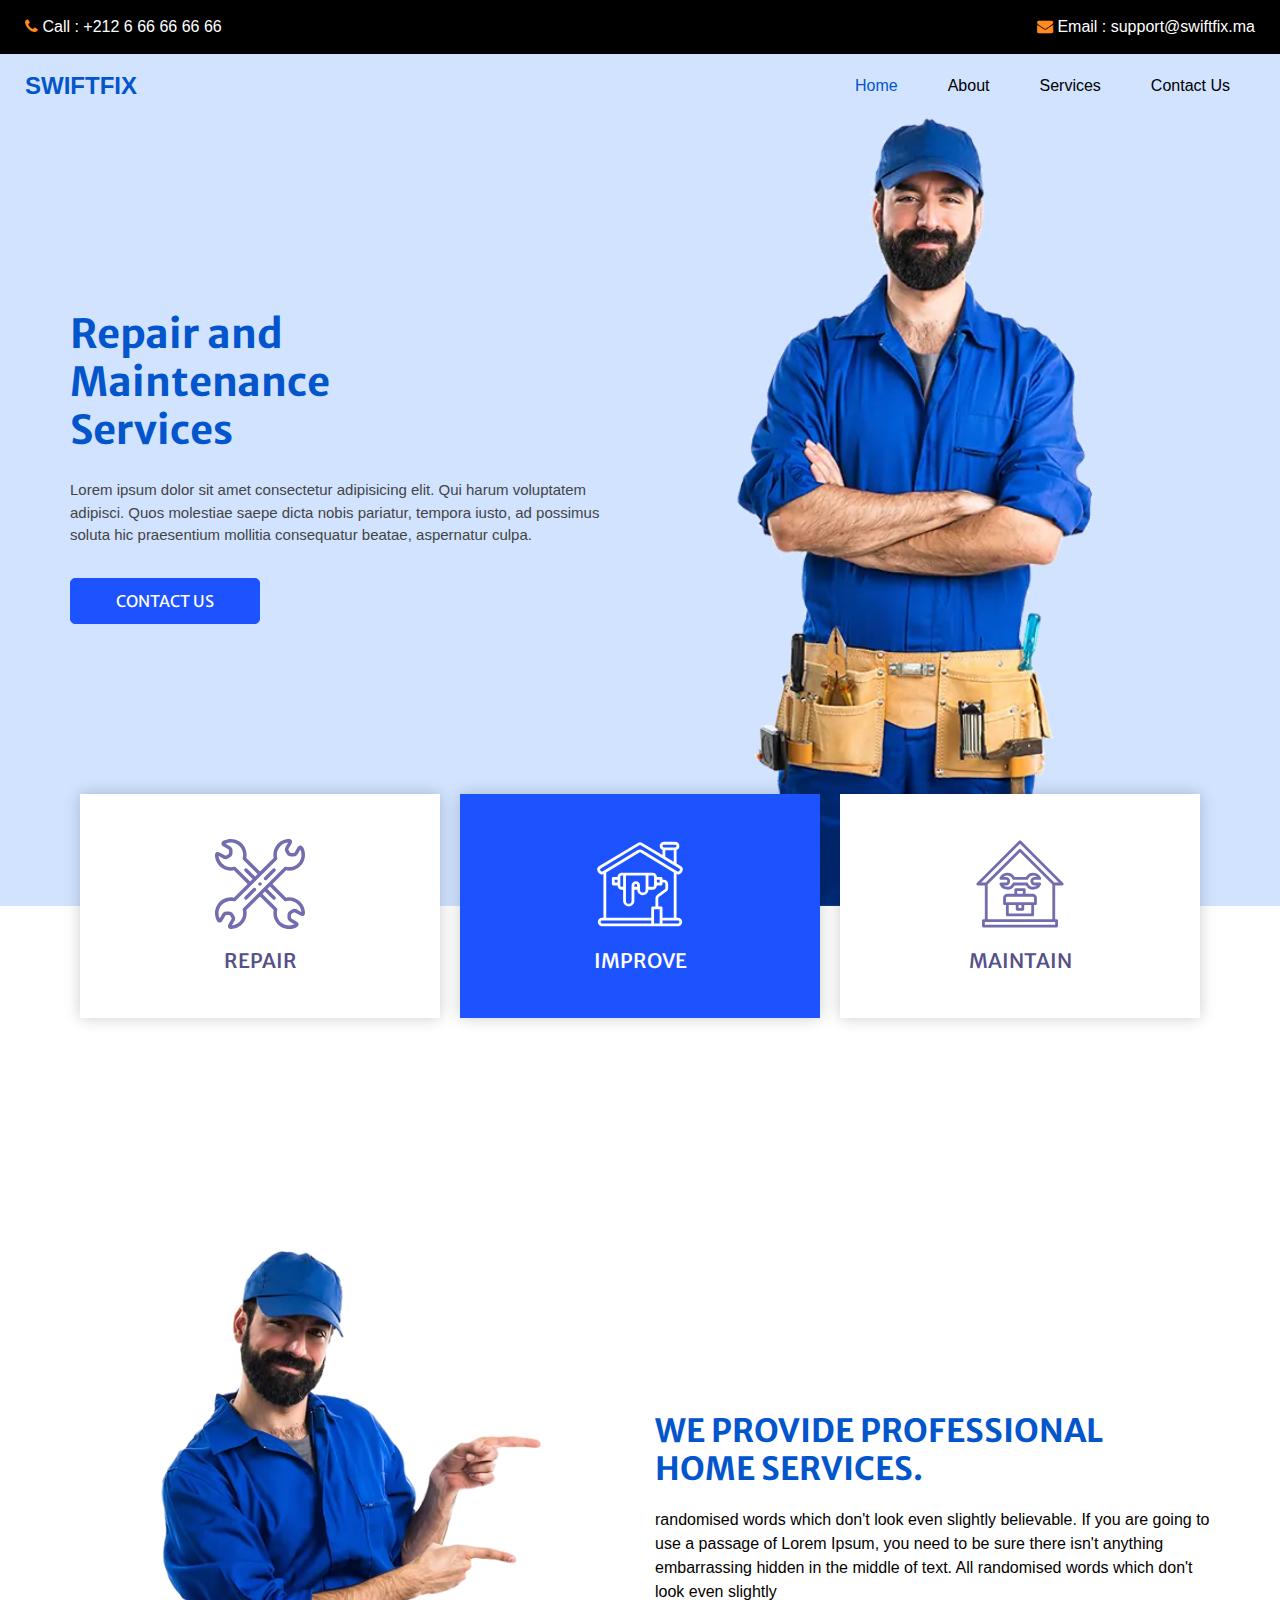
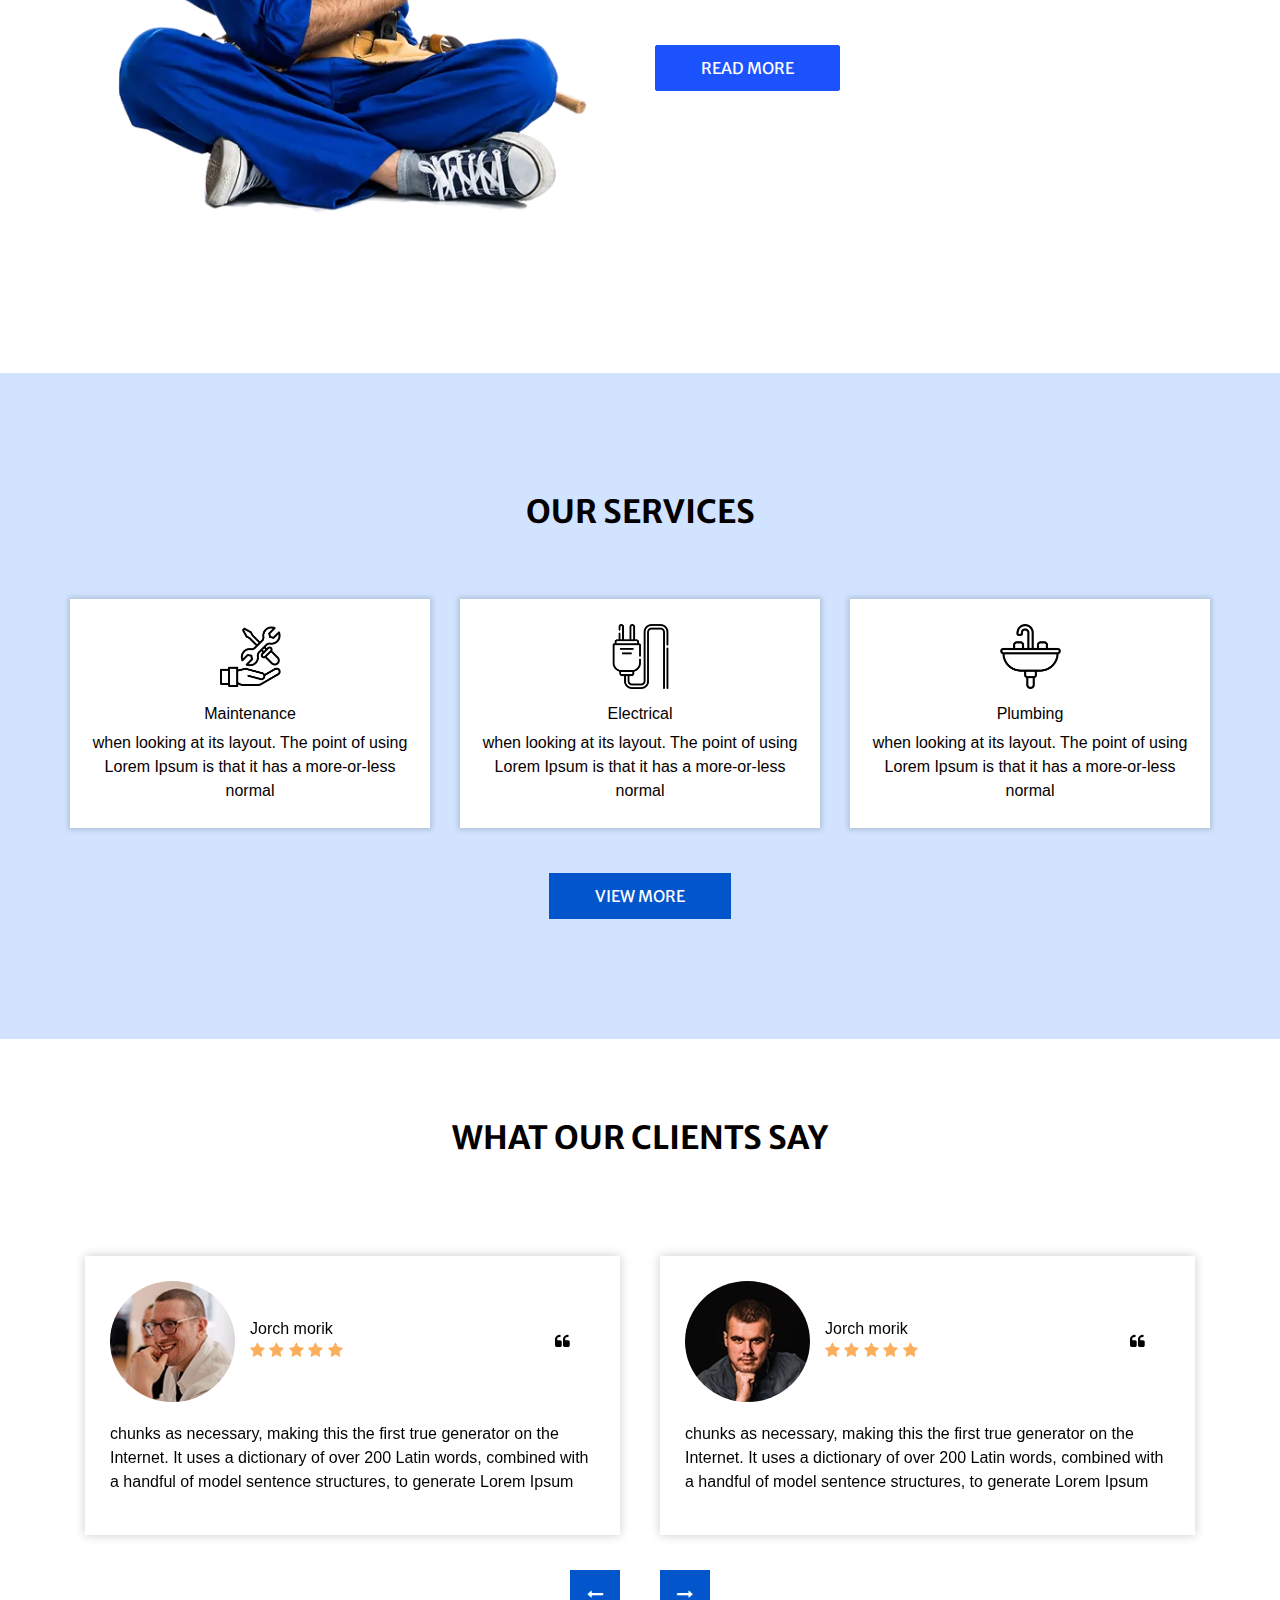
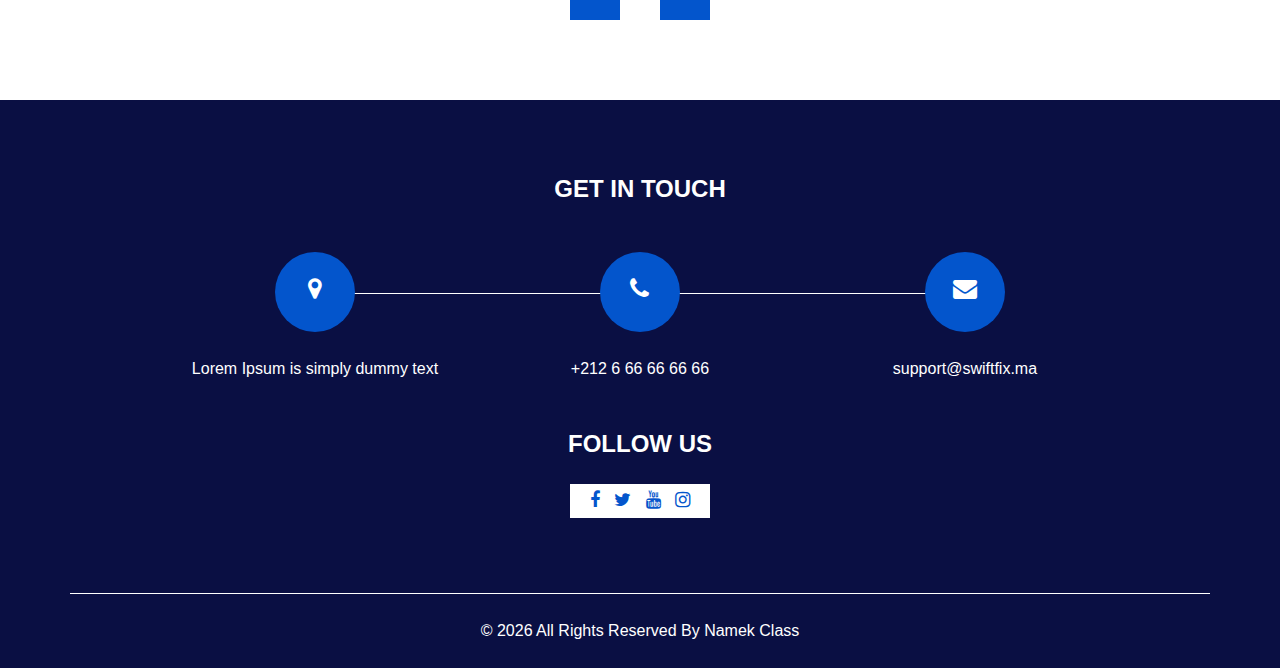
==== index.html @ fa50c50a "improve seo" ====
<!DOCTYPE html>
<html lang = "en">

<head>
  <!-- Basic -->
  <meta charset="utf-8" >
  <meta http-equiv="X-UA-Compatible" content="IE=edge" >
  <!-- Mobile Metas -->
  <meta name="viewport" content="width=device-width, initial-scale=1, shrink-to-fit=no" >
  <!-- Site Metas -->
  <meta name="keywords" content="" >
  <meta name="description" content="this is home page" >
  <meta name="author" content="" >

  <title>SwiftFix</title>

  <!-- slider stylesheet -->
  <link rel="stylesheet" type="text/css"
    href="./css/owl.carousel.min.css" >
  <!-- bootstrap core css -->
  <link rel="stylesheet" type="text/css" href="css/bootstrap.css" >
  <!-- font awesome style -->
  <link rel="stylesheet" type="text/css" href="css/font-awesome.min.css" >

  <!-- Custom styles for this template -->
  <link href="css/style.css" rel="stylesheet" >
  <!-- responsive style -->
  <link href="css/responsive.css" rel="stylesheet" >

</head>

<body>
  <div class="hero_area">
    <!-- header section strats -->
    <header class="header_section">
      <div class="header_top">
        <div class="container-fluid">
          <div class="contact_nav">
            <a href="tel:+212666666666">
              <i class="fa fa-phone" aria-hidden="true"></i>
              <span>
                Call : +212 6 66 66 66 66
              </span>
            </a>
            <a href="email:support@swiftfix.ma">
              <i class="fa fa-envelope" aria-hidden="true"></i>
              <span>
                Email : support@swiftfix.ma
              </span>
            </a>
          </div>
        </div>
      </div>
      <div class="header_bottom">
        <div class="container-fluid">
          <nav class="navbar navbar-expand-lg custom_nav-container ">
            <a class="navbar-brand" href="index.html">
              <span>
                SwiftFix
              </span>
            </a>

            <button class="navbar-toggler" type="button" data-toggle="collapse" data-target="#navbarSupportedContent"
              aria-controls="navbarSupportedContent" aria-expanded="false" aria-label="Toggle navigation">
              <span class=""> </span>
            </button>

            <div class="collapse navbar-collapse" id="navbarSupportedContent">
              <ul class="navbar-nav ">
                <li class="nav-item active">
                  <a class="nav-link" href="index.html">Home <span class="sr-only">(current)</span></a>
                </li>
                <li class="nav-item">
                  <a class="nav-link" href="about.html"> About</a>
                </li>
                <li class="nav-item">
                  <a class="nav-link" href="service.html">Services</a>
                </li>
                <li class="nav-item">
                  <a class="nav-link" href="contact.html">Contact Us</a>
                </li>
              </ul>
            </div>
          </nav>
        </div>
      </div>
    </header>
    <!-- end header section -->
    <!-- slider section -->
    <section class="slider_section ">
      <div class="container ">
        <div class="row">
          <div class="col-md-6 ">
            <div class="detail-box">
              <h1>
                Repair and <br>
                Maintenance <br>
                Services
              </h1>
              <p>
                Lorem ipsum dolor sit amet consectetur adipisicing elit. Qui harum voluptatem adipisci. Quos molestiae
                saepe dicta nobis pariatur, tempora iusto, ad possimus soluta hic praesentium mollitia consequatur
                beatae, aspernatur culpa.
              </p>
              <a href="/contact.html">
                Contact Us
              </a>
            </div>
          </div>
          <div class="col-md-6">
            <div class="img-box">
              <img src="images/slider-img.webp" alt="">
            </div>
          </div>
        </div>
      </div>
    </section>
    <!-- end slider section -->
  </div>

  <!-- feature section -->
  <section class="feature_section">
    <div class="container">
      <div class="feature_container">
        <div class="box">
          <div class="img-box">
            <svg enable-background="new 0 0 511.995 511.995" height="512" viewBox="0 0 511.995 511.995" width="512"
              xmlns="http://www.w3.org/2000/svg">
              <g>
                <g>
                  <path
                    d="m217.106 280.749-48.214 48.214c-3.905 3.905-3.905 10.237 0 14.143 1.953 1.953 4.512 2.929 7.071 2.929s5.119-.976 7.071-2.929l48.214-48.214c3.905-3.905 3.905-10.237 0-14.143s-10.237-3.905-14.142 0z" />
                  <path
                    d="m328.915 168.939-48.17 48.17c-3.905 3.905-3.905 10.237 0 14.143 1.953 1.953 4.512 2.929 7.071 2.929s5.118-.976 7.071-2.929l48.17-48.17c3.905-3.905 3.905-10.237 0-14.143-3.905-3.905-10.235-3.905-14.142 0z" />
                  <path
                    d="m467.092 344.045c-19.14-11.051-41.175-14.64-62.649-10.314l-77.734-77.734 77.792-77.792c5.807 1.153 11.636 1.714 17.42 1.713 31.563-.001 61.664-16.706 78.009-45.016 14.983-25.951 16.076-57.546 2.923-84.516-4.363-8.946-10.004-13.602-16.765-13.838-6.652-.225-12.388 3.784-17.092 11.933l-15.5 26.847c-2.641 4.573-3.996 4.574-6.241 4.574h-11.499c-7.173 0-8.405-.712-11.992-6.924l-5.749-9.957c-1.161-2.011-1.801-3.12.84-7.692l15.5-26.847c4.705-8.15 5.307-15.138 1.788-20.769-3.585-5.737-10.432-8.295-20.366-7.6-29.932 2.094-56.747 18.837-71.73 44.789-11.052 19.141-14.641 41.178-10.313 62.65l-77.734 77.734-77.792-77.792c7.444-37.494-9.805-76.089-43.302-95.429-25.954-14.982-57.549-16.075-84.519-2.921-8.945 4.363-13.601 10.003-13.837 16.764-.232 6.636 3.783 12.387 11.933 17.092l26.846 15.5c4.574 2.641 4.574 3.92 4.574 6.241v11.499c0 7.173-.712 8.406-6.924 11.992l-9.958 5.749c-2.011 1.161-3.119 1.801-7.692-.839l-26.847-15.5c-8.15-4.706-15.138-5.307-20.769-1.789-5.737 3.585-8.294 10.437-7.6 20.366 2.094 29.933 18.837 56.749 44.789 71.732 19.141 11.051 41.176 14.64 62.65 10.313l77.734 77.734-77.792 77.791c-37.491-7.443-76.088 9.805-95.429 43.303-14.983 25.951-16.076 57.545-2.922 84.515 4.363 8.946 10.003 13.602 16.764 13.838 6.644.24 12.387-3.783 17.093-11.933l15.5-26.846c2.641-4.574 3.92-4.574 6.242-4.574h11.498c7.172 0 8.405.712 11.992 6.924l5.748 9.957c1.161 2.012 1.801 3.12-.839 7.692l-15.5 26.847c-4.706 8.15-5.307 15.138-1.788 20.769 3.202 5.124 9.008 7.711 17.285 7.711.991 0 2.019-.037 3.08-.111 29.933-2.094 56.749-18.837 71.731-44.788 11.051-19.141 14.641-41.178 10.314-62.65l77.733-77.733 77.792 77.792c-7.443 37.494 9.806 76.089 43.303 95.429 13.902 8.026 29.419 12.066 44.981 12.066 13.488-.001 27.012-3.037 39.534-9.144 8.945-4.363 13.601-10.003 13.837-16.764.232-6.636-3.782-12.387-11.933-17.093l-26.847-15.499c-4.573-2.641-4.573-3.92-4.573-6.242v-11.498c0-7.173.712-8.406 6.924-11.992l9.957-5.749c2.011-1.162 3.118-1.801 7.692.839l26.847 15.5c8.149 4.706 15.137 5.307 20.77 1.788 5.736-3.585 8.294-10.437 7.599-20.365-2.092-29.935-18.836-56.75-44.787-71.733zm-349.33-183.857c-2.529-2.528-6.217-3.514-9.67-2.585-18.082 4.867-36.972 2.39-53.188-6.972-19.866-11.47-32.794-31.86-34.751-54.705l25.178 14.537c6.256 3.612 15.932 7.629 27.692.839l9.958-5.749c12.336-7.123 16.923-15.067 16.923-29.312v-11.5c-.001-13.578-8.318-19.95-14.574-23.562l-25.178-14.535c20.763-9.729 44.887-8.727 64.752 2.743 27.385 15.812 40.811 48.162 32.647 78.671-.923 3.45.063 7.131 2.589 9.656l81.715 81.715-14.141 14.141-44.633-44.633c-3.905-3.905-10.237-3.905-14.143 0s-3.905 10.237 0 14.143l44.633 44.633-14.143 14.143zm42.426 234.045c-2.529 2.529-3.515 6.216-2.585 9.67 4.866 18.083 2.39 36.972-6.973 53.189-11.469 19.865-31.858 32.794-54.704 34.751l14.537-25.178c3.611-6.256 7.627-15.933.839-27.692l-5.749-9.958c-7.123-12.336-15.066-16.923-29.311-16.923h-11.5c-13.577 0-19.95 8.317-23.563 14.573l-14.536 25.178c-9.728-20.763-8.726-44.886 2.743-64.751 15.812-27.386 48.161-40.813 78.671-32.647 3.45.921 7.131-.063 9.656-2.589l234.094-234.094c2.529-2.529 3.515-6.216 2.585-9.67-4.866-18.083-2.391-36.972 6.973-53.188 11.47-19.866 31.86-32.794 54.705-34.751l-14.537 25.177c-3.612 6.256-7.629 15.932-.84 27.692l5.749 9.958c7.123 12.337 15.067 16.923 29.312 16.923h11.5c13.578-.001 19.95-8.318 23.562-14.573l14.537-25.178c9.728 20.763 8.726 44.885-2.744 64.751-15.811 27.386-48.164 40.809-78.671 32.647-3.451-.923-7.131.064-9.656 2.589zm306.476 7.3c-6.257-3.612-15.936-7.626-27.691-.839l-9.958 5.749c-12.336 7.122-16.923 15.066-16.923 29.31v11.5c0 13.578 8.317 19.95 14.573 23.563l25.178 14.536c-20.762 9.729-44.885 8.727-64.751-2.743-27.386-15.812-40.811-48.163-32.647-78.671.923-3.45-.063-7.131-2.589-9.656l-81.716-81.716 14.143-14.143 44.68 44.681c1.953 1.953 4.512 2.929 7.071 2.929s5.118-.977 7.071-2.929c3.905-3.905 3.905-10.237 0-14.142l-44.68-44.681 14.141-14.141 81.667 81.667c2.528 2.528 6.215 3.514 9.67 2.585 18.079-4.867 36.972-2.39 53.188 6.973 19.866 11.47 32.795 31.859 34.751 54.704z" />
                  <path
                    d="m255.998 245.998h-.007c-5.523 0-9.996 4.477-9.996 10s4.48 10 10.003 10 10-4.477 10-10-4.477-10-10-10z" />
                </g>
              </g>
            </svg>
          </div>
          <h5 class="name">
            Repair
          </h5>
        </div>
        <div class="box active">
          <div class="img-box">
            <svg xmlns="http://www.w3.org/2000/svg" viewBox="0 0 64 64" width="512" height="512">
              <g id="paint-painted-paint_roller-home-house" data-name="paint-painted-paint roller-home-house">
                <path
                  d="M60.01,25.05a2.963,2.963,0,0,0,1.85-1.54l.21-.41a3.022,3.022,0,0,0-1.14-3.91L58,17.43V7.82A3,3,0,0,0,57,2H49a3.009,3.009,0,0,0-3,3,2.979,2.979,0,0,0,1.99,2.81v3.62L33.54,2.76a2.988,2.988,0,0,0-3.08,0L3.07,19.19A3.022,3.022,0,0,0,1.93,23.1l.21.41a2.963,2.963,0,0,0,1.85,1.54,2.923,2.923,0,0,0,.83.12A3.033,3.033,0,0,0,6,24.9V56H5a3,3,0,0,0,0,6H59a3,3,0,0,0,0-6H58V24.91A2.9,2.9,0,0,0,60.01,25.05ZM49,4h8a1,1,0,0,1,0,2H49a1,1,0,0,1,0-2Zm7,4v8.23l-6.01-3.6V8ZM40,60H5a1,1,0,0,1,0-2H40Zm6,0H42V50h4Zm1-12H45V42.03a1.028,1.028,0,0,1,.42-.82l5.32-3.8A2.991,2.991,0,0,0,52,34.97V32a3.009,3.009,0,0,0-3-3H48V28a1,1,0,0,0-1-1H44a3.009,3.009,0,0,0-3-3H19a3.009,3.009,0,0,0-3,3H13a1,1,0,0,0-1,1v4a1,1,0,0,0,1,1h3a3.009,3.009,0,0,0,3,3h1v8a4,4,0,0,0,8,0V36h2a4,4,0,0,0,8,0h3a3.009,3.009,0,0,0,3-3h3a1,1,0,0,0,1-1V31h1a1,1,0,0,1,1,1v2.97a1.028,1.028,0,0,1-.42.82l-5.32,3.8A2.991,2.991,0,0,0,43,42.03V48H41a1,1,0,0,0-1,1v7H8V23.76L31.48,9.62a1.02,1.02,0,0,1,1.04,0L56,23.76V56H48V49A1,1,0,0,0,47,48ZM46,29v2H44V29Zm-4-2v6a1,1,0,0,1-1,1H38V26h3A1,1,0,0,1,42,27ZM29,30a3.009,3.009,0,0,0-3,3V44a2,2,0,0,1-4,0V26H36V36a2,2,0,0,1-4,0V33A3.009,3.009,0,0,0,29,30Zm1,3v1H28V33a1,1,0,0,1,2,0ZM20,26v8H19a1,1,0,0,1-1-1V27a1,1,0,0,1,1-1Zm-4,3v2H14V29ZM59,58a1,1,0,0,1,0,2H48V58ZM33.55,7.91a2.979,2.979,0,0,0-3.1,0L5.34,23.03a1.018,1.018,0,0,1-.8.1.972.972,0,0,1-.61-.51l-.21-.41A1.021,1.021,0,0,1,4.1,20.9L31.49,4.47a1,1,0,0,1,1.02,0L59.9,20.9a1.021,1.021,0,0,1,.38,1.31l-.21.41a.972.972,0,0,1-.61.51,1.018,1.018,0,0,1-.8-.1Z" />
              </g>
            </svg>
          </div>
          <h5 class="name">
            Improve
          </h5>
        </div>
        <div class="box">
          <div class="img-box">
            <svg xmlns="http://www.w3.org/2000/svg" viewBox="0 0 64 64" width="512" height="512">
              <path
                d="M62.707,31.293l-30-30a1,1,0,0,0-1.414,0l-30,30A1,1,0,0,0,2,33H7V57H6a1,1,0,0,0-1,1v4a1,1,0,0,0,1,1H58a1,1,0,0,0,1-1V58a1,1,0,0,0-1-1H57V33h5a1,1,0,0,0,.707-1.707ZM57,61H7V59H57ZM9,57V32.414l23-23,23,23V57ZM56.414,31,32.707,7.293a1,1,0,0,0-1.414,0L7.586,31H4.414L32,3.414,59.586,31Z" />
              <path
                d="M41,39H36V36a1,1,0,0,0-1-1H29a1,1,0,0,0-1,1v3H23a3,3,0,0,0-3,3v4a1,1,0,0,0,1,1h1v7a1,1,0,0,0,1,1H41a1,1,0,0,0,1-1V47h1a1,1,0,0,0,1-1V42A3,3,0,0,0,41,39ZM30,37h4v2H30ZM40,53H24V47h5v3a1,1,0,0,0,1,1h4a1,1,0,0,0,1-1V47h5Zm-9-6h2v2H31Zm11-2H22V42a1,1,0,0,1,1-1H41a1,1,0,0,1,1,1Z" />
              <path
                d="M46,31H42.422a1,1,0,0,1,0-2H46a1,1,0,0,0,.916-1.4A5.992,5.992,0,0,0,36.231,27h-8.04a5.992,5.992,0,0,0-10.685.6,1,1,0,0,0,.916,1.4H22a1,1,0,0,1,0,2H18.422a1,1,0,0,0-.916,1.4,5.992,5.992,0,0,0,10.685.6h8.04a5.992,5.992,0,0,0,10.685-.6A1,1,0,0,0,46,31Zm-4.578,3a4,4,0,0,1-3.662-2.4,1,1,0,0,0-.916-.6H27.578a1,1,0,0,0-.916.6,3.991,3.991,0,0,1-6.3,1.4H22a3,3,0,0,0,0-6H20.359a3.991,3.991,0,0,1,6.3,1.4,1,1,0,0,0,.916.6h9.266a1,1,0,0,0,.916-.6,3.991,3.991,0,0,1,6.3-1.4h-1.64a3,3,0,0,0,0,6h1.64A3.988,3.988,0,0,1,41.422,34Z" />
            </svg>
          </div>
          <h5 class="name">
            Maintain
          </h5>
        </div>
      </div>
    </div>
  </section>

  <!-- end feature section -->


  <!-- professional section -->

  <section class="professional_section layout_padding">
    <div class="container">
      <div class="row">
        <div class="col-md-6">
          <div class="img-box">
            <img src="images/professional-img.webp" alt="">
          </div>
        </div>
        <div class="col-md-6 ">
          <div class="detail-box">
            <h2>
              We Provide Professional <br>
              Home Services.
            </h2>
            <p>
              randomised words which don't look even slightly believable. If you are going to use a passage of Lorem
              Ipsum, you need to be sure there isn't anything embarrassing hidden in the middle of text. All randomised
              words which don't look even slightly
            </p>
            <a href="/about">
              Read More
            </a>
          </div>
        </div>
      </div>
    </div>
  </section>

  <!-- end professional section -->

  <!-- service section -->

  <section class="service_section layout_padding">
    <div class="container ">
      <div class="heading_container heading_center">
        <h2> Our Services </h2>
      </div>
      <div class="row">
        <div class="col-sm-6 col-md-4 mx-auto">
          <div class="box ">
            <div class="img-box">
              <img src="images/s1.webp" alt="" >
            </div>
            <div class="detail-box">
              <h6>
                Maintenance
              </h6>
              <p>
                when looking at its layout. The point of using Lorem Ipsum is
                that it has a more-or-less normal
              </p>
            </div>
          </div>
        </div>

        <div class="col-sm-6 col-md-4 mx-auto">
          <div class="box ">
            <div class="img-box">
              <img src="images/s2.webp" alt="" >
            </div>
            <div class="detail-box">
              <h6>
                Electrical
              </h6>
              <p>
                when looking at its layout. The point of using Lorem Ipsum is
                that it has a more-or-less normal
              </p>
            </div>
          </div>
        </div>
        
        <div class="col-sm-6 col-md-4 mx-auto">
          <div class="box ">
            <div class="img-box">
              <img src="images/s3.webp" alt="" >
            </div>
            <div class="detail-box">
              <h6>
                Plumbing
              </h6>
              <p>
                when looking at its layout. The point of using Lorem Ipsum is
                that it has a more-or-less normal
              </p>
            </div>
          </div>
        </div>
      </div>
      <div class="btn-box">
        <a href="/service.html">
          View More
        </a>
      </div>
    </div>
  </section>

  <!-- end service section -->

  <!-- client section -->

  <section class="client_section ">
    <div class="container">
      <div class="heading_container heading_center">
        <h2>
          What Our Clients Say
        </h2>
      </div>
      <div class="carousel-wrap layout_padding2-top ">
        
        
        <div class="owl-carousel">
          <div class="item">
            <div class="box">
              <div class="client_id">
                <div class="img-box">
                  <img src="images/client-1.webp" alt="">
                </div>
                <div class="client_detail">
                  <div class="client_info">
                    <h6>
                      Jorch morik
                    </h6>
                    <i class="fa fa-star" aria-hidden="true"></i>
                    <i class="fa fa-star" aria-hidden="true"></i>
                    <i class="fa fa-star" aria-hidden="true"></i>
                    <i class="fa fa-star" aria-hidden="true"></i>
                    <i class="fa fa-star" aria-hidden="true"></i>
                  </div>
                  <i class="fa fa-quote-left" aria-hidden="true"></i>
                </div>
              </div>
              <div class="client_text">
                <p>
                  chunks as necessary, making this the first true generator on the Internet. It uses a dictionary of
                  over 200 Latin words, combined with a handful of model sentence structures, to generate Lorem Ipsum
                </p>
              </div>
            </div>
          </div>

          <div class="item">
            <div class="box">
              <div class="client_id">
                <div class="img-box">
                  <img src="images/client-2.webp" alt="">
                </div>
                <div class="client_detail">
                  <div class="client_info">
                    <h6>
                      Jorch morik
                    </h6>
                    <i class="fa fa-star" aria-hidden="true"></i>
                    <i class="fa fa-star" aria-hidden="true"></i>
                    <i class="fa fa-star" aria-hidden="true"></i>
                    <i class="fa fa-star" aria-hidden="true"></i>
                    <i class="fa fa-star" aria-hidden="true"></i>
                  </div>
                  <i class="fa fa-quote-left" aria-hidden="true"></i>
                </div>
              </div>
              <div class="client_text">
                <p>
                  chunks as necessary, making this the first true generator on the Internet. It uses a dictionary of
                  over 200 Latin words, combined with a handful of model sentence structures, to generate Lorem Ipsum
                </p>
              </div>
            </div>
          </div>

          <div class="item">
            <div class="box">
              <div class="client_id">
                <div class="img-box">
                  <img src="images/client-1.webp" alt="">
                </div>
                <div class="client_detail">
                  <div class="client_info">
                    <h6>
                      Jorch morik
                    </h6>
                    <i class="fa fa-star" aria-hidden="true"></i>
                    <i class="fa fa-star" aria-hidden="true"></i>
                    <i class="fa fa-star" aria-hidden="true"></i>
                    <i class="fa fa-star" aria-hidden="true"></i>
                    <i class="fa fa-star" aria-hidden="true"></i>
                  </div>
                  <i class="fa fa-quote-left" aria-hidden="true"></i>
                </div>
              </div>
              <div class="client_text">
                <p>
                  chunks as necessary, making this the first true generator on the Internet. It uses a dictionary of
                  over 200 Latin words, combined with a handful of model sentence structures, to generate Lorem Ipsum
                </p>
              </div>
            </div>
          </div>

          <div class="item">
            <div class="box">
              <div class="client_id">
                <div class="img-box">
                  <img src="images/client-2.webp" alt="">
                </div>
                <div class="client_detail">
                  <div class="client_info">
                    <h6>
                      Jorch morik
                    </h6>
                    <i class="fa fa-star" aria-hidden="true"></i>
                    <i class="fa fa-star" aria-hidden="true"></i>
                    <i class="fa fa-star" aria-hidden="true"></i>
                    <i class="fa fa-star" aria-hidden="true"></i>
                    <i class="fa fa-star" aria-hidden="true"></i>
                  </div>
                  <i class="fa fa-quote-left" aria-hidden="true"></i>
                </div>
              </div>
              <div class="client_text">
                <p>
                  chunks as necessary, making this the first true generator on the Internet. It uses a dictionary of
                  over 200 Latin words, combined with a handful of model sentence structures, to generate Lorem Ipsum
                </p>
              </div>
            </div>
          </div>
        </div>


      </div>
    </div>
  </section>

  <!-- end client section -->

  <!-- contact section -->



  <!-- end contact section -->


  <!-- info section -->
  <section class="info_section ">
    <div class="container">
      <h4>
        Get In Touch
      </h4>
      <div class="row">
        <div class="col-lg-10 mx-auto">
          <div class="info_items">
            <div class="row">
              <div class="col-md-4">
                <a href="/contact.html">
                  <div class="item ">
                    <div class="img-box ">
                      <i class="fa fa-map-marker" aria-hidden="true"></i>
                    </div>
                    <p>
                      Lorem Ipsum is simply dummy text
                    </p>
                  </div>
                </a>
              </div>
              <div class="col-md-4">
                <a href="tel:+212666666666">
                  <div class="item ">
                    <div class="img-box ">
                      <i class="fa fa-phone" aria-hidden="true"></i>
                    </div>
                    <p>
                      +212 6 66 66 66 66
                    </p>
                  </div>
                </a>
              </div>
              <div class="col-md-4">
                <a href="email:support@swiftfix.ma">
                  <div class="item ">
                    <div class="img-box">
                      <i class="fa fa-envelope" aria-hidden="true"></i>
                    </div>
                    <p>
                      support@swiftfix.ma
                    </p>
                  </div>
                </a>
              </div>
            </div>
          </div>
        </div>
      </div>
    </div>
    <div class="social-box">
      <h4>
        Follow Us
      </h4>
      <div class="box">
        <a aria-label="visite our facebook Platform" href="/">
          <i class="fa fa-facebook"  aria-hidden="true"></i>
        </a>
        <a aria-label="visite our twitter Platform" href="/">
          <i class="fa fa-twitter"  aria-hidden="true"></i>
        </a>
        <a aria-label="visite our youtube Platform" href="/">
          <i class="fa fa-youtube"  aria-hidden="true"></i>
        </a>
        <a aria-label="visite our instagram Platform" href="/">
          <i class="fa fa-instagram"  aria-hidden="true"></i>
        </a>
      </div>
    </div>
  </section>



  <!-- end info_section -->

  <!-- footer section -->
  <footer class="footer_section">
    <div class="container">
      <p>
        &copy; <span id="displayDateYear"></span> All Rights Reserved By <a href="#">Namek Class</a>
      </p>
    </div>
  </footer>
  <!-- footer section -->

  <script src="js/jquery-3.4.1.min.js"></script>
  <script src="js/bootstrap.js"></script>
  <script src="https://cdnjs.cloudflare.com/ajax/libs/OwlCarousel2/2.3.4/owl.carousel.min.js">
  </script>
  <script src="js/custom.js"></script>


</body>

</html>
---- css/style.css ----
@import url("https://fonts.googleapis.com/css2?family=Lato:wght@400;700&family=Merriweather+Sans:wght@400;700&display=swap");

body {
  font-family: 'Roboto', sans-serif;
  color: #040000;
}

.layout_padding {
  padding-top: 120px;
  padding-bottom: 120px;
}

.layout_padding2 {
  padding: 45px 0;
}

.layout_padding2-top {
  padding-top: 45px;
}

.layout_padding2-bottom {
  padding-bottom: 45px;
}

.layout_padding-top {
  padding-top: 120px;
}

.layout_padding-bottom {
  padding-bottom: 120px;
}

.heading_container {
  display: -webkit-box;
  display: -ms-flexbox;
  display: flex;
  -webkit-box-orient: vertical;
  -webkit-box-direction: normal;
  -ms-flex-direction: column;
  flex-direction: column;
  -webkit-box-align: start;
  -ms-flex-align: start;
  align-items: flex-start;
}

.heading_container h2 {
  font-weight: bold;
  display: -webkit-box;
  display: -ms-flexbox;
  display: flex;
  -webkit-box-align: center;
  -ms-flex-align: center;
  align-items: center;
  text-transform: uppercase;
  font-family: 'Merriweather Sans', sans-serif;
}

.heading_container p {
  margin-bottom: 0;
}

.heading_container.heading_center {
  -webkit-box-align: center;
  -ms-flex-align: center;
  align-items: center;
  text-align: center;
}

h1,
h2 {
  font-family: 'Merriweather Sans', sans-serif;
}

a,
a:hover,
a:focus {
  text-decoration: none;
}

/*header section*/
.hero_area {
  position: relative;
  background-color: #d1e3ff;
}

.header_section .container-fluid {
  padding-right: 25px;
  padding-left: 25px;
}

.header_section .header_top {
  padding: 15px 0;
  background-color: #000000;
}

.header_section .header_top .contact_nav {
  display: -webkit-box;
  display: -ms-flexbox;
  display: flex;
  -webkit-box-pack: justify;
  -ms-flex-pack: justify;
  justify-content: space-between;
}

.header_section .header_top .contact_nav a {
  color: #ffffff;
}

.header_section .header_top .contact_nav a i {
  color: #ff8a1d;
}

.header_section .header_bottom {
  padding: 10px 0;
}

.navbar-brand {
  padding: 0;
  margin: 0;
  color: #000000;
  font-weight: bold;
  font-size: 24px;
  font-weight: bold;
}

.navbar-brand span {
  color: #0355cc;
  text-transform: uppercase;
}

.custom_nav-container {
  padding: 0;
}

.custom_nav-container .navbar-nav {
  margin-left: auto;
}

.custom_nav-container .navbar-nav .nav-item .nav-link {
  padding: 10px 25px;
  color: #000000;
  text-align: center;
}

.custom_nav-container .navbar-nav .nav-item:hover .nav-link,
.custom_nav-container .navbar-nav .nav-item.active .nav-link {
  color: #0355cc;
}

.custom_nav-container .form-inline .nav_search-btn {
  width: 35px;
  height: 35px;
  padding: 0;
  border: none;
  color: #000000;
}

.custom_nav-container .form-inline .nav_search-btn:hover {
  color: #0355cc;
}

.custom_nav-container .navbar-toggler {
  outline: none;
}

.custom_nav-container .navbar-toggler {
  padding: 0;
  width: 37px;
  height: 42px;
  -webkit-transition: all .3s;
  transition: all .3s;
}

.custom_nav-container .navbar-toggler span {
  display: block;
  width: 35px;
  height: 4px;
  background-color: #000000;
  margin: 7px 0;
  -webkit-transition: all 0.3s;
  transition: all 0.3s;
  position: relative;
  border-radius: 5px;
  -webkit-transition: all .3s;
  transition: all .3s;
}

.custom_nav-container .navbar-toggler span::before,
.custom_nav-container .navbar-toggler span::after {
  content: "";
  position: absolute;
  left: 0;
  height: 100%;
  width: 100%;
  background-color: #000000;
  top: -10px;
  border-radius: 5px;
  -webkit-transition: all .3s;
  transition: all .3s;
}

.custom_nav-container .navbar-toggler span::after {
  top: 10px;
}

.custom_nav-container .navbar-toggler[aria-expanded="true"] {
  -webkit-transform: rotate(360deg);
  transform: rotate(360deg);
}

.custom_nav-container .navbar-toggler[aria-expanded="true"] span {
  -webkit-transform: rotate(45deg);
  transform: rotate(45deg);
}

.custom_nav-container .navbar-toggler[aria-expanded="true"] span::before,
.custom_nav-container .navbar-toggler[aria-expanded="true"] span::after {
  -webkit-transform: rotate(90deg);
  transform: rotate(90deg);
  top: 0;
}

.custom_nav-container .navbar-toggler[aria-expanded="true"] .s-1 {
  -webkit-transform: rotate(45deg);
  transform: rotate(45deg);
  margin: 0;
  margin-bottom: -4px;
}

.custom_nav-container .navbar-toggler[aria-expanded="true"] .s-2 {
  display: none;
}

.custom_nav-container .navbar-toggler[aria-expanded="true"] .s-3 {
  -webkit-transform: rotate(-45deg);
  transform: rotate(-45deg);
  margin: 0;
  margin-top: -4px;
}

.custom_nav-container .navbar-toggler[aria-expanded="false"] .s-1,
.custom_nav-container .navbar-toggler[aria-expanded="false"] .s-2,
.custom_nav-container .navbar-toggler[aria-expanded="false"] .s-3 {
  -webkit-transform: none;
  transform: none;
}

.quote_btn-container {
  display: -webkit-box;
  display: -ms-flexbox;
  display: flex;
  -webkit-box-align: center;
  -ms-flex-align: center;
  align-items: center;
}

.quote_btn-container a {
  color: #ffffff;
  margin-right: 25px;
  text-transform: uppercase;
}

.quote_btn-container a span {
  margin-left: 5px;
}

.quote_btn-container a:hover {
  color: #ff8a1d;
}

/*end header section*/
/* slider section */
.slider_section {
  -webkit-box-flex: 1;
  -ms-flex: 1;
  flex: 1;
  display: -webkit-box;
  display: -ms-flexbox;
  display: flex;
  -webkit-box-align: center;
  -ms-flex-align: center;
  align-items: center;
  background-size: cover;
  background-position: bottom;
}

.slider_section .row {
  -webkit-box-align: center;
  -ms-flex-align: center;
  align-items: center;
}

.slider_section #customCarousel1 {
  width: 100%;
  position: unset;
}

.slider_section .detail-box {
  padding-bottom: 90px;
  
}


.slider_section .detail-box h1 {
  font-weight: bold;
  margin-bottom: 25px;
  color: #0355cc;
}

.slider_section .detail-box p {
  color: #444;
  font-size: 15px;
}

.slider_section .detail-box a {
  display: inline-block;
  font-family: 'Merriweather Sans', sans-serif;
  text-transform: uppercase;
  padding: 10px 45px;
  background-color: #1d52ff;
  border: 1px solid #1d52ff;
  border-radius: 5px;
  color: #fdfdfd;
  margin-top: 15px;
}

.slider_section .detail-box a:hover {
  background-color: transparent;
  color: #ff8a1d;
}

.slider_section .img-box img {
  width: 100%;
}

.feature_section {
  -webkit-transform: translateY(-50%);
  transform: translateY(-50%);
}

.feature_section .feature_container {
  display: -webkit-box;
  display: -ms-flexbox;
  display: flex;
}

.feature_section .feature_container .box {
  -webkit-box-flex: 1;
  -ms-flex: 1;
  flex: 1;
  display: -webkit-box;
  display: -ms-flexbox;
  display: flex;
  -webkit-box-orient: vertical;
  -webkit-box-direction: normal;
  -ms-flex-direction: column;
  flex-direction: column;
  -webkit-box-align: center;
  -ms-flex-align: center;
  align-items: center;
  text-align: center;
  margin: 0 10px;
  padding: 45px 15px;
  background-color: #ffffff;
  color: #555089;
  -webkit-transition: all 0.3s;
  transition: all 0.3s;
  -webkit-box-shadow: 0 0 15px 0 rgba(0, 0, 0, 0.2);
  box-shadow: 0 0 15px 0 rgba(0, 0, 0, 0.2);
}

.feature_section .feature_container .box .img-box {
  width: 90px;
  height: 90px;
}

.feature_section .feature_container .box .img-box svg {
  width: 100%;
  height: auto;
  max-height: 100%;
  fill: #726dae;
  -webkit-transition: all 0.3s;
  transition: all 0.3s;
}

.feature_section .feature_container .box .img-box svg path {
  fill: #726dae;
}

.feature_section .feature_container .box .name {
  margin-top: 20px;
  text-transform: uppercase;
  font-family: 'Merriweather Sans', sans-serif;
  margin-bottom: 0;
}

.feature_section .feature_container .box:hover,
.feature_section .feature_container .box.active {
  background-color: #1d52ff;
  color: #ffffff;
}

.feature_section .feature_container .box:hover .img-box svg,
.feature_section .feature_container .box.active .img-box svg {
  fill: #ffffff;
}

.feature_section .feature_container .box:hover .img-box svg path,
.feature_section .feature_container .box.active .img-box svg path {
  fill: #ffffff;
}

.about_section {
  width: 100%;
  height: 100%;
  display: grid;
  grid-template-columns: repeat(2, 1fr);
  grid-template-rows: 1fr;
  grid-column-gap: 5px;
  grid-row-gap: 0px;
}

.about-main {
  height: 80vh;
  display: flex;
  justify-content: center;
  align-items: center;
  margin-bottom: 2rem;
}

.select_label {
  display: block;
  font: inherit;
}

.select {
  border: 0;
  outline: 0;
  font: inherit;
  width: 20rem;
  padding: 1rem 2rem;
  -webkit-box-shadow: 0 0 5px 2px rgba(0, 0, 0, 0.15);
  box-shadow: 0 0 5px 2px rgba(0, 0, 0, 0.15);
  margin-bottom: 2rem;
}


.imgright {
  height: 100%;
  width: 100%;
  overflow: hidden;
  background-image: url("../images/about-img.jpg");
  background-repeat: no-repeat;
  background-size: cover;
  background-position: center;
}

.about_section {
  padding: 60px;
}

.about_text {
  padding: 20px;
  display: flex;
  flex-direction: column;
  justify-content: center;
  align-items: center;
}

.about_text h2 {
  font-size: 50px;
  margin-bottom: 30px;
}

.service_sec {
  display: flex;
  flex-wrap: wrap;
  justify-content: center;
  gap: 20px;
  padding: 30px;
  margin-top: 5rem;
}

.service_card {
  background-color: #1a56b86e;
  border-radius: 10px;
  padding: 30px;
  width: 500px;

}



.hero,
.hero-contact {
  height: 50vh;
  background-image: url("../images/services.png");
  background-repeat: no-repeat;
  background-size: cover;
  background-position: center;
  display: flex;
  justify-content: center;
  align-items: center;
  position: relative;
}

.hero-contact {
  background-image: url("../images/decent.jpg");
}



.title_container {
  background-color: #000000;
  height: 100%;
  width: 100%;
  opacity: 50%;
}

.page_title {
  color: #fff;
  font-size: 60px;
  position: absolute;
  font-weight: 700;
}

.about_text p {
  width: 90%;
  max-width: 600px;
  font-size: 20px;
}

.imgright img {
  height: 100%;

}

.about_section .row {
  -webkit-box-align: center;
  -ms-flex-align: center;
  align-items: center;
}

.about_section .detail-box h2 {
  text-transform: uppercase;
  font-weight: bold;
}

.about_section .detail-box p {
  margin-top: 10px;
}

.about_section .detail-box a {
  margin-top: 15px;
  display: inline-block;
  font-family: 'Merriweather Sans', sans-serif;
  text-transform: uppercase;
  padding: 10px 45px;
  background-color: #0355cc;
  border: 1px solid #0355cc;
  border-radius: 2px;
  color: #ffffff;
}

.about_section .detail-box a:hover {
  background-color: transparent;
  color: #0355cc;
}

.about_section .img-box img {
  width: 100%;
}

.professional_section {
  background-color: #ffffff;
}

.professional_section .row {
  -webkit-box-align: center;
  -ms-flex-align: center;
  align-items: center;
}

.professional_section .img-box img {
  width: 100%;
}

.professional_section .detail-box h2 {
  text-transform: uppercase;
  font-weight: bold;
  color: #0355cc;
}

.professional_section .detail-box p {
  margin-top: 20px;
}

.professional_section .detail-box a {
  margin-top: 25px;
  display: inline-block;
  font-family: 'Merriweather Sans', sans-serif;
  text-transform: uppercase;
  padding: 10px 45px;
  background-color: #1d52ff;
  border: 1px solid #1d52ff;
  border-radius: 2px;
  color: #ffffff;
}

.professional_section .detail-box a:hover {
  background-color: transparent;
  color: #ff8a1d;
}

.service_section {
  position: relative;
  background-color: #d1e3ff;
}

.service_section .box {
  margin-top: 30px;
  text-align: center;
  -webkit-box-shadow: 0 0 5px 2px rgba(0, 0, 0, 0.15);
  box-shadow: 0 0 5px 2px rgba(0, 0, 0, 0.15);
  padding: 25px 15px;
  -webkit-transition: all .3s;
  transition: all .3s;
  display: -webkit-box;
  display: -ms-flexbox;
  display: flex;
  -webkit-box-orient: vertical;
  -webkit-box-direction: normal;
  -ms-flex-direction: column;
  flex-direction: column;
  -webkit-box-align: center;
  -ms-flex-align: center;
  align-items: center;
  background-color: #fff;
}

.service_section .box .img-box {
  width: 65px;
  height: 65px;
  display: -webkit-box;
  display: -ms-flexbox;
  display: flex;
  -webkit-box-pack: center;
  -ms-flex-pack: center;
  justify-content: center;
  -webkit-box-align: center;
  -ms-flex-align: center;
  align-items: center;
}

.service_section .box .img-box img {
  max-height: 100%;
  max-width: 100%;
  -webkit-transition: all .3s;
  transition: all .3s;
}

.service_section .box .detail-box {
  margin-top: 15px;
}

.service_section .box .detail-box h5 {
  font-weight: bold;
}

.service_section .box .detail-box p {
  margin: 0;
}

.service_section .box:hover {
  background-color: #ff8a1d;
  color: #ffffff;
}

.service_section .box:hover .img-box img {
  -webkit-filter: brightness(0) invert(1);
  filter: brightness(0) invert(1);
}

.service_section .btn-box {
  display: -webkit-box;
  display: -ms-flexbox;
  display: flex;
  -webkit-box-pack: center;
  -ms-flex-pack: center;
  justify-content: center;
  margin-top: 45px;
}

.service_section .btn-box a {
  display: inline-block;
  font-family: 'Merriweather Sans', sans-serif;
  text-transform: uppercase;
  padding: 10px 45px;
  background-color: #0355cc;
  border: 1px solid #0355cc;
  border-radius: 0;
  color: #ffffff;
}

.service_section .btn-box a:hover {
  background-color: transparent;
  color: #0355cc;
}
.client_section {
  padding-block: 5rem;
}
.client_section .heading_container {
  -webkit-box-align: center;
  -ms-flex-align: center;
  align-items: center;
  text-align: center;
}

.client_section .box {
  margin: 15px;
  -webkit-box-shadow: 0 0 10px 0 rgba(0, 0, 0, 0.2);
  box-shadow: 0 0 10px 0 rgba(0, 0, 0, 0.2);
  padding: 25px;
}

.client_section .box .client_id {
  display: -webkit-box;
  display: -ms-flexbox;
  display: flex;
}

.client_section .box .client_id .img-box {
  width: 125px;
  min-width: 125px;
  margin-right: 15px;
}

.client_section .box .client_id .img-box img {
  width: 100%;
  border-radius: 100%;
}

.client_section .box .client_id .client_detail {
  display: -webkit-box;
  display: -ms-flexbox;
  display: flex;
  -webkit-box-align: center;
  -ms-flex-align: center;
  align-items: center;
  -webkit-box-pack: justify;
  -ms-flex-pack: justify;
  justify-content: space-between;
  -webkit-box-flex: 1;
  -ms-flex: 1;
  flex: 1;
  padding-right: 25px;
}

.client_section .box .client_id .client_detail .client_info h6 {
  margin-bottom: 0;
}

.client_section .box .client_id .client_detail .client_info i {
  color: #fbaf5d;
}

.client_section .box .client_text {
  margin-top: 20px;
}

.client_section .owl-carousel .owl-nav {
  display: -webkit-box;
  display: -ms-flexbox;
  display: flex;
  -webkit-box-pack: center;
  -ms-flex-pack: center;
  justify-content: center;
  margin-top: 20px;
}

.client_section .owl-carousel .owl-nav button {
  width: 50px;
  height: 50px;
  background-color: #0355cc;
  outline: none;
  margin: 0 20px;
  color: #ffffff;
}

.heading_container {
  margin-bottom: 30px;
}

.contact_section input {
  width: 100%;
  border: none;
  height: 50px;
  margin-bottom: 25px;
  padding-left: 25px;
  background-color: #ffffff;
  outline: none;
  color: #463939;
  -webkit-box-shadow: 0 0 7px 0 rgba(0, 0, 0, 0.2);
  box-shadow: 0 0 7px 0 rgba(0, 0, 0, 0.2);
}

.contact_section input::-webkit-input-placeholder {
  color: #737272;
}

.contact_section input:-ms-input-placeholder {
  color: #252424;
}

.contact_section input::-ms-input-placeholder {
  color: #737272;
}

.contact_section input::placeholder {
  color: #737272;
}

.contact_section .message-box {
  width: 100%;
  border: none;
  height: 135px;
  margin-bottom: 25px;
  padding-left: 25px;
  background-color: #ffffff;
  padding: 20px;
  outline: none;
  color: #463939;
  -webkit-box-shadow: 0 0 7px 0 rgba(0, 0, 0, 0.2);
  box-shadow: 0 0 7px 0 rgba(0, 0, 0, 0.2);
}

.contact_section button {
  border: none;
  display: inline-block;
  font-family: 'Merriweather Sans', sans-serif;
  text-transform: uppercase;
  padding: 10px 55px;
  background-color: #0355cc;
  border: 1px solid #0355cc;
  border-radius: 0;
  color: #ffffff;
  margin-top: 15px;
}

.contact_sectionOne {
  display: flex;
  gap: 20px;
}

.contact_section-item {
  width: 100%;
}

.contact_section button:hover {
  background-color: transparent;
  color: #0355cc;
}

.contact_section .map_container {
  height: 360px;
}

.contact_section .map_container .map {
  height: 100%;
}

.info_section {
  padding: 75px 0;
  background-color: #0a0f43;
  text-align: center;
  color: #fff;
}

.info_section h4 {
  text-transform: uppercase;
  font-weight: bold;
  margin-bottom: 25px;
}

.info_section .social-box {
  display: -webkit-box;
  display: -ms-flexbox;
  display: flex;
  -webkit-box-orient: vertical;
  -webkit-box-direction: normal;
  -ms-flex-direction: column;
  flex-direction: column;
  -webkit-box-align: center;
  -ms-flex-align: center;
  align-items: center;
  margin-top: 25px;
}

.info_section .social-box .box {
  background-color: #ffffff;
  padding: 5px 15px;
}

.info_section a {
  margin: 0 5px;
  color: #0355cc;
}

.info_section a i {
  font-size: 18px;
}

.info_section a:hover {
  color: #ff8a1d;
}

.info_items a {
  position: relative;
}

.info_items .item {
  display: -webkit-box;
  display: -ms-flexbox;
  display: flex;
  -webkit-box-orient: vertical;
  -webkit-box-direction: normal;
  -ms-flex-direction: column;
  flex-direction: column;
  -webkit-box-align: center;
  -ms-flex-align: center;
  align-items: center;
  text-align: center;
}

.info_items .item .img-box {
  width: 80px;
  height: 80px;
  border-radius: 100%;
  background-color: #ffffff;
  background-repeat: no-repeat;
  background-position: center;
  text-align: center;
  line-height: 80px;
  background-color: #0355cc;
  color: #ffffff;
}

.info_items .item .img-box i {
  font-size: 24px;
}

.info_items .item p {
  margin-top: 25px;
  color: #fff;
  margin-bottom: 0;
  background-color: #0a0f43;
}

.info_items .item:hover .img-box {
  background-color: #ff8a1d;
}

.info_items {
  position: relative;
}

.info_items::before {
  content: "";
  position: absolute;
  top: 65px;
  width: 75%;
  height: 1px;
  background-color: #fff;
  left: 50%;
  -webkit-transform: translateX(-50%);
  transform: translateX(-50%);
}

/* footer section*/
.footer_section {
  background-color: #0a0f43;
}

.footer_section p {
  margin: 0;
  padding: 25px 0;
  color: #ffffff;
  text-align: center;
  border-top: 0.8px solid #ffffff;
}

.footer_section a {
  color: inherit;
}




/* end footer section*/
/*# sourceMappingURL=style.css.map */
---- css/responsive.css ----
@media (max-width: 1300px) {}

@media (max-width: 1120px) {}

@media (max-width: 992px) {
    .hero_area {
        height: auto;
    }

    .header_section .main_nav {
        flex: 1;
    }

    #navbarSupportedContent {
        margin-top: 15px;
    }

    .slider_section {
        padding-top: 45px;
    }

    .feature_section .feature_container .box {
        padding: 30px 15px;
    }

    .feature_section .feature_container .box .img-box {
        width: 75px;
    }


    .feature_section {
        transform: none;
        padding: 90px 0;
    }


}

@media (max-width: 767px) {
    .layout_padding {
        padding-top: 90px;
        padding-bottom: 90px;
    }

    .layout_padding-top {
        padding-top: 90px;
    }

    .layout_padding-bottom {
        padding-bottom: 90px;
    }

    .slider_section .detail-box {
        padding-bottom: 45px;
    }

    .feature_section .feature_container {
        flex-direction: column;
    }

    .feature_section .feature_container .box {
        padding: 30px 15px;
    }

    .feature_section .feature_container .box:not(:nth-last-child(1)) {
        margin-bottom: 15px;
    }

    .about_section .detail-box {
        margin-bottom: 45px;
    }


    .professional_section .img-box {
        display: none;
    }

    .contact_section form {
        margin-bottom: 45px;
    }

    .info_section .info_items::before {
        width: 1px;
        height: 90%;
        top: 25px;
    }

}

@media (max-width: 576px) {}

@media (max-width: 480px) {}

@media (max-width: 400px) {}

@media (max-width: 360px) {}

@media (min-width: 1200px) {
    .container {
        max-width: 1170px;
    }

}
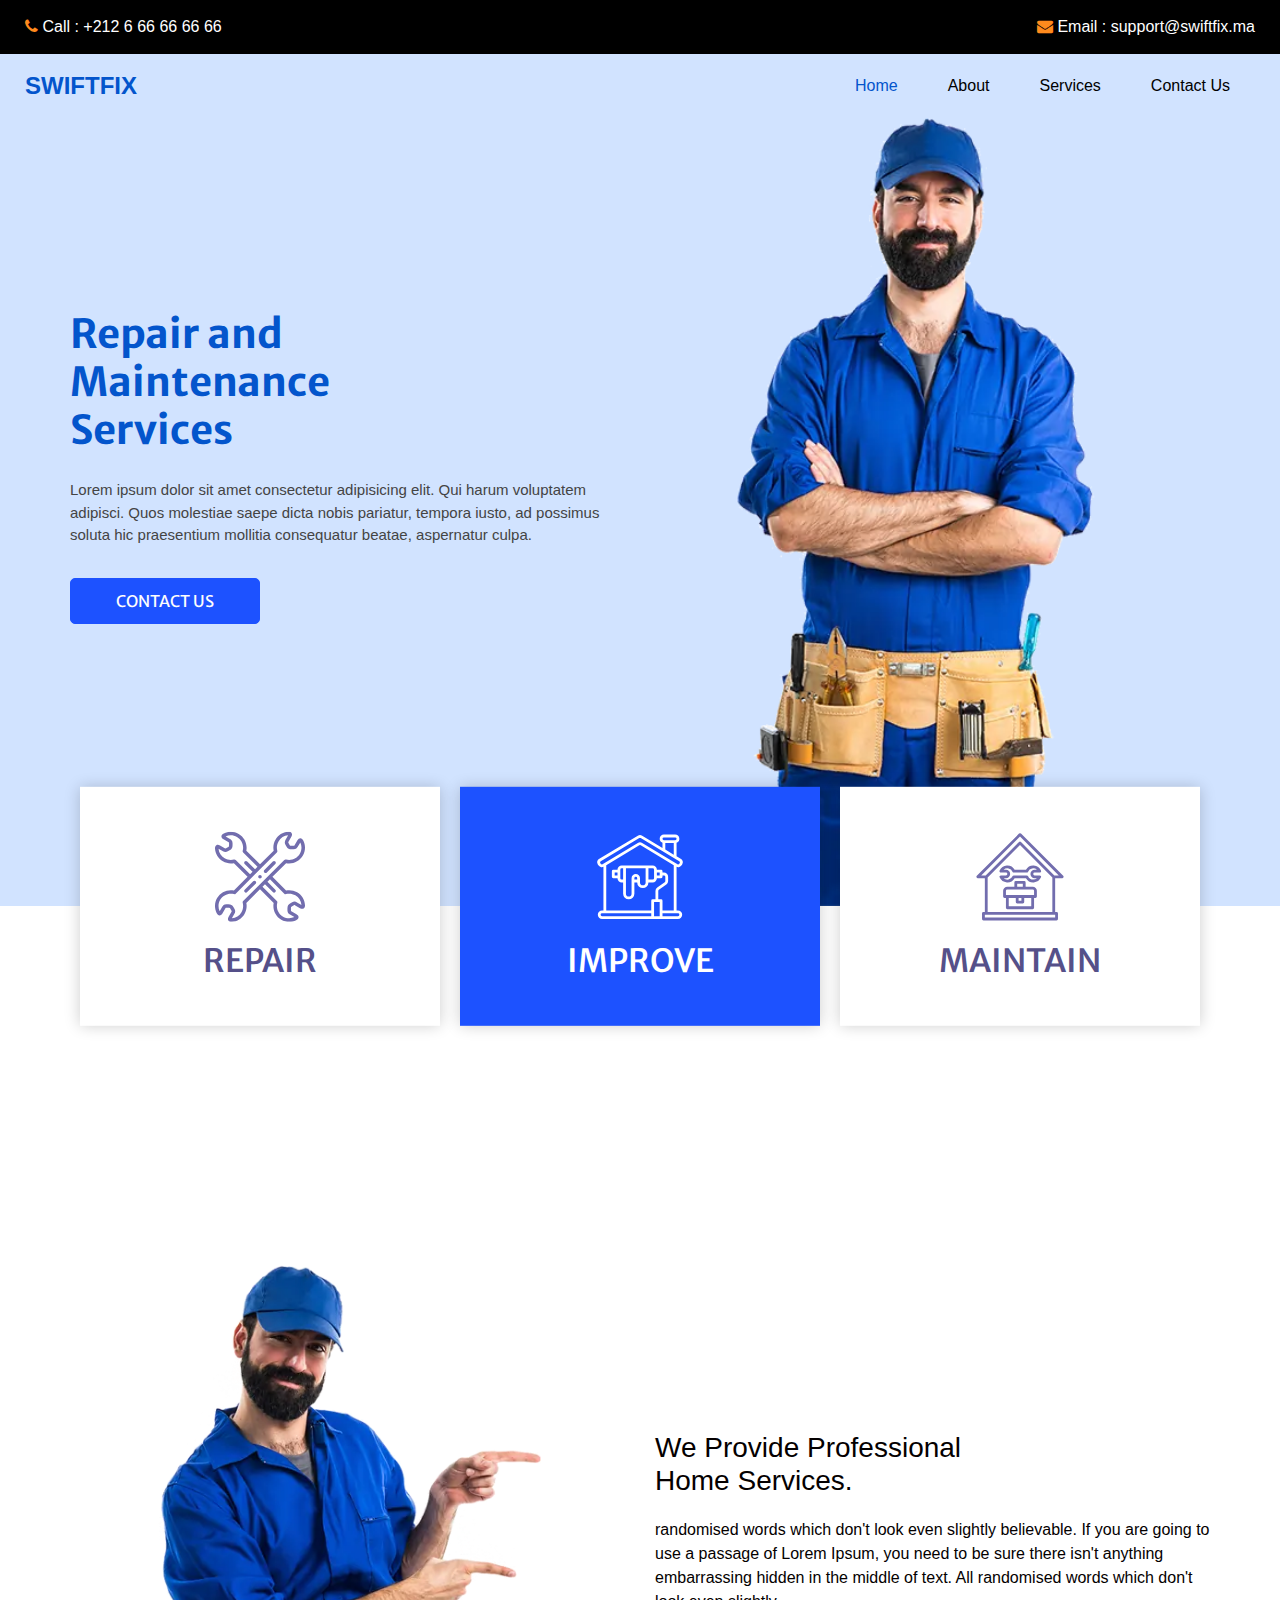
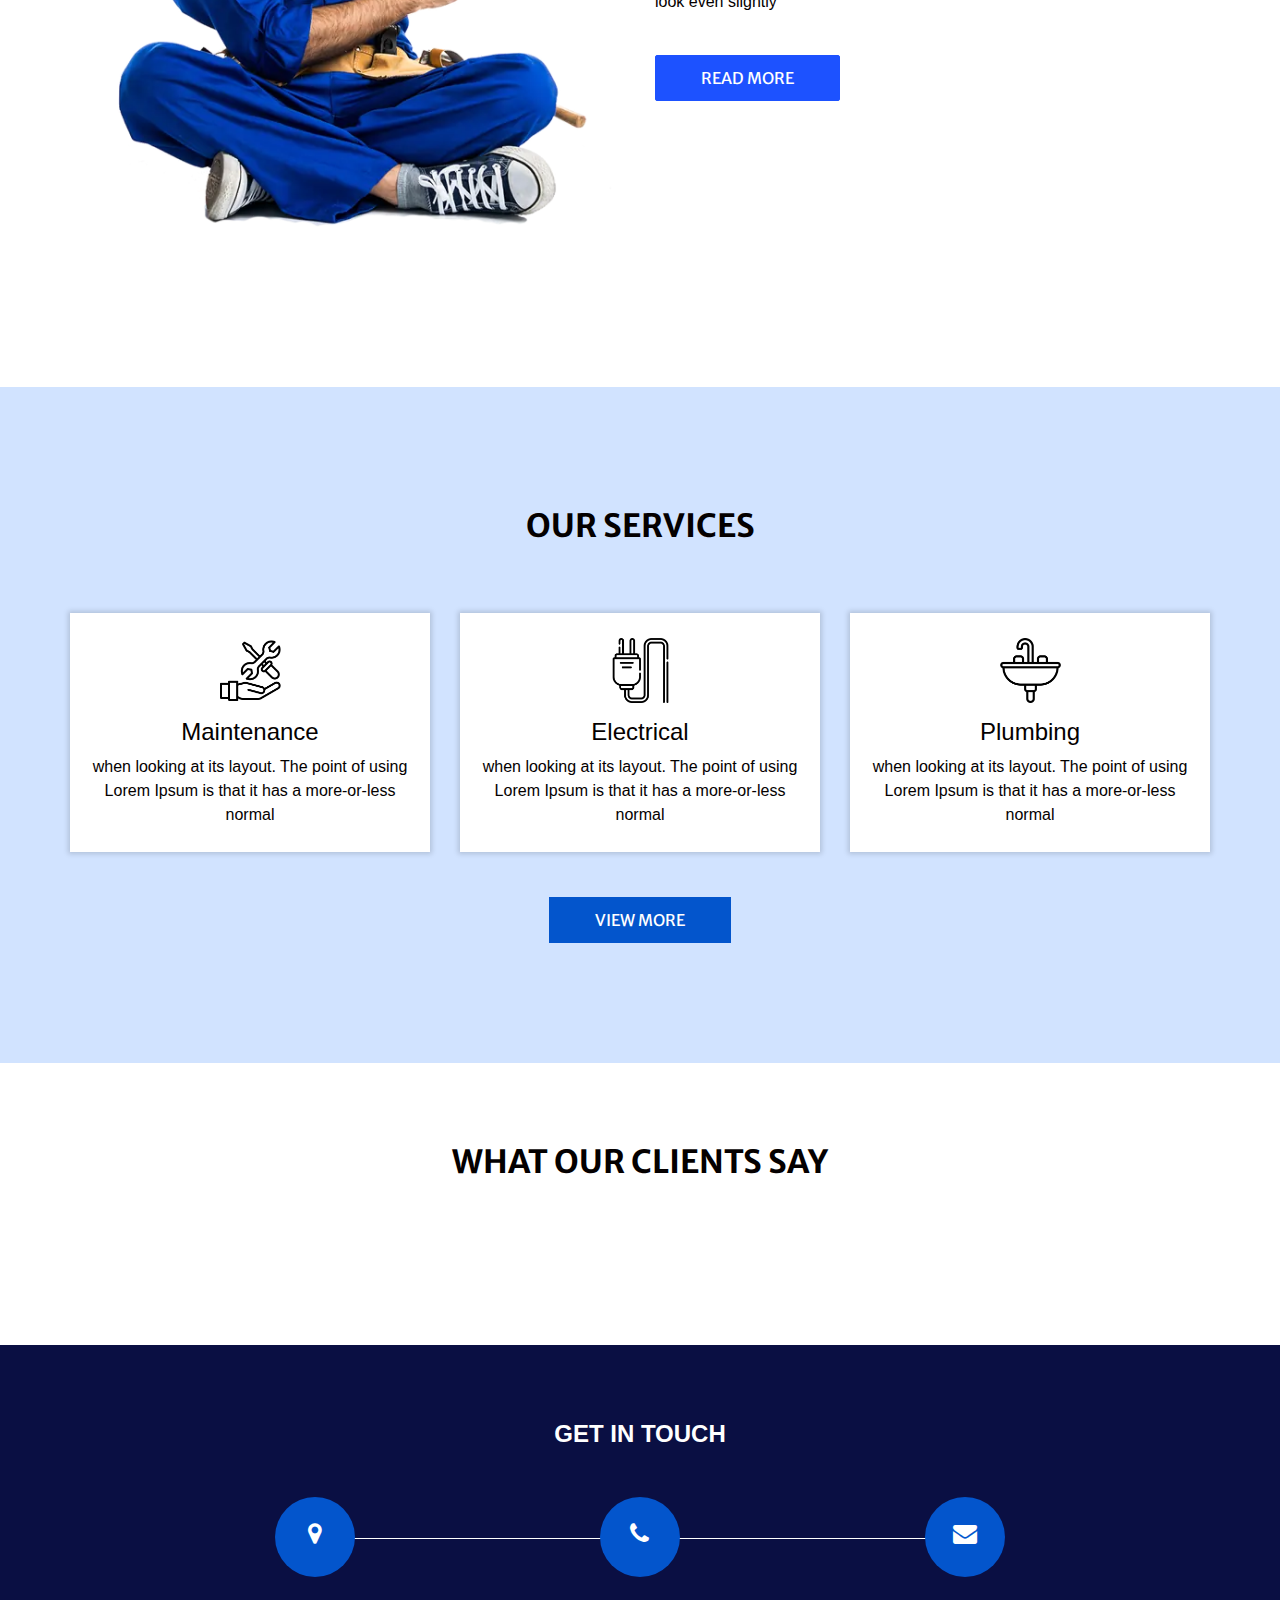
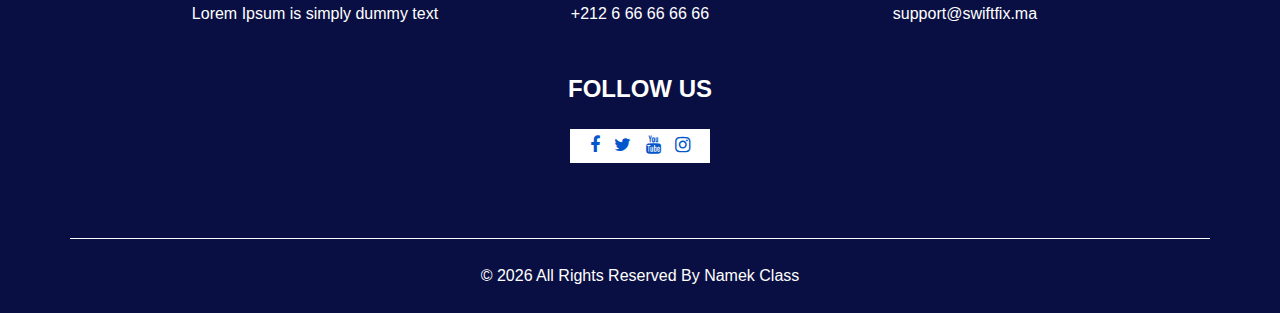
==== commit 588adff2: "MOD" ====
--- a/index.html
+++ b/index.html
@@ -1,31 +1,30 @@
 <!DOCTYPE html>
-<html lang = "en">
+<html lang="en">
 
 <head>
   <!-- Basic -->
-  <meta charset="utf-8" >
-  <meta http-equiv="X-UA-Compatible" content="IE=edge" >
+  <meta charset="utf-8">
+  <meta http-equiv="X-UA-Compatible" content="IE=edge">
   <!-- Mobile Metas -->
-  <meta name="viewport" content="width=device-width, initial-scale=1, shrink-to-fit=no" >
+  <meta name="viewport" content="width=device-width, initial-scale=1, shrink-to-fit=no">
   <!-- Site Metas -->
-  <meta name="keywords" content="" >
-  <meta name="description" content="this is home page" >
-  <meta name="author" content="" >
+  <meta name="keywords" content="">
+  <meta name="description" content="this is home page">
+  <meta name="author" content="">
 
   <title>SwiftFix</title>
 
   <!-- slider stylesheet -->
-  <link rel="stylesheet" type="text/css"
-    href="./css/owl.carousel.min.css" >
+  <link rel="stylesheet" type="text/css" href="./css/owl.carousel.min.css">
   <!-- bootstrap core css -->
-  <link rel="stylesheet" type="text/css" href="css/bootstrap.css" >
+  <link rel="stylesheet" type="text/css" href="css/bootstrap.css">
   <!-- font awesome style -->
-  <link rel="stylesheet" type="text/css" href="css/font-awesome.min.css" >
+  <link rel="stylesheet" type="text/css" href="css/font-awesome.min.css">
 
   <!-- Custom styles for this template -->
-  <link href="css/style.css" rel="stylesheet" >
+  <link href="css/style.css" rel="stylesheet">
   <!-- responsive style -->
-  <link href="css/responsive.css" rel="stylesheet" >
+  <link href="css/responsive.css" rel="stylesheet">
 
 </head>
 
@@ -140,9 +139,9 @@
               </g>
             </svg>
           </div>
-          <h5 class="name">
+          <h2 class="name">
             Repair
-          </h5>
+          </h2>
         </div>
         <div class="box active">
           <div class="img-box">
@@ -153,9 +152,9 @@
               </g>
             </svg>
           </div>
-          <h5 class="name">
+          <h2 class="name">
             Improve
-          </h5>
+          </h2>
         </div>
         <div class="box">
           <div class="img-box">
@@ -168,9 +167,9 @@
                 d="M46,31H42.422a1,1,0,0,1,0-2H46a1,1,0,0,0,.916-1.4A5.992,5.992,0,0,0,36.231,27h-8.04a5.992,5.992,0,0,0-10.685.6,1,1,0,0,0,.916,1.4H22a1,1,0,0,1,0,2H18.422a1,1,0,0,0-.916,1.4,5.992,5.992,0,0,0,10.685.6h8.04a5.992,5.992,0,0,0,10.685-.6A1,1,0,0,0,46,31Zm-4.578,3a4,4,0,0,1-3.662-2.4,1,1,0,0,0-.916-.6H27.578a1,1,0,0,0-.916.6,3.991,3.991,0,0,1-6.3,1.4H22a3,3,0,0,0,0-6H20.359a3.991,3.991,0,0,1,6.3,1.4,1,1,0,0,0,.916.6h9.266a1,1,0,0,0,.916-.6,3.991,3.991,0,0,1,6.3-1.4h-1.64a3,3,0,0,0,0,6h1.64A3.988,3.988,0,0,1,41.422,34Z" />
             </svg>
           </div>
-          <h5 class="name">
+          <h2 class="name">
             Maintain
-          </h5>
+          </h2>
         </div>
       </div>
     </div>
@@ -191,16 +190,16 @@
         </div>
         <div class="col-md-6 ">
           <div class="detail-box">
-            <h2>
+            <h3>
               We Provide Professional <br>
               Home Services.
-            </h2>
+            </h3>
             <p>
               randomised words which don't look even slightly believable. If you are going to use a passage of Lorem
               Ipsum, you need to be sure there isn't anything embarrassing hidden in the middle of text. All randomised
               words which don't look even slightly
             </p>
-            <a href="/about">
+            <a href="/about.html">
               Read More
             </a>
           </div>
@@ -222,12 +221,12 @@
         <div class="col-sm-6 col-md-4 mx-auto">
           <div class="box ">
             <div class="img-box">
-              <img src="images/s1.webp" alt="" >
+              <img src="images/s1.webp" alt="">
             </div>
             <div class="detail-box">
-              <h6>
+              <h4>
                 Maintenance
-              </h6>
+              </h4>
               <p>
                 when looking at its layout. The point of using Lorem Ipsum is
                 that it has a more-or-less normal
@@ -239,12 +238,12 @@
         <div class="col-sm-6 col-md-4 mx-auto">
           <div class="box ">
             <div class="img-box">
-              <img src="images/s2.webp" alt="" >
+              <img src="images/s2.webp" alt="">
             </div>
             <div class="detail-box">
-              <h6>
+              <h4>
                 Electrical
-              </h6>
+              </h4>
               <p>
                 when looking at its layout. The point of using Lorem Ipsum is
                 that it has a more-or-less normal
@@ -252,16 +251,16 @@
             </div>
           </div>
         </div>
-        
+
         <div class="col-sm-6 col-md-4 mx-auto">
           <div class="box ">
             <div class="img-box">
-              <img src="images/s3.webp" alt="" >
+              <img src="images/s3.webp" alt="">
             </div>
             <div class="detail-box">
-              <h6>
+              <h4>
                 Plumbing
-              </h6>
+              </h4>
               <p>
                 when looking at its layout. The point of using Lorem Ipsum is
                 that it has a more-or-less normal
@@ -290,8 +289,8 @@
         </h2>
       </div>
       <div class="carousel-wrap layout_padding2-top ">
-        
-        
+
+
         <div class="owl-carousel">
           <div class="item">
             <div class="box">
@@ -301,9 +300,9 @@
                 </div>
                 <div class="client_detail">
                   <div class="client_info">
-                    <h6>
+                    <h5>
                       Jorch morik
-                    </h6>
+                    </h5>
                     <i class="fa fa-star" aria-hidden="true"></i>
                     <i class="fa fa-star" aria-hidden="true"></i>
                     <i class="fa fa-star" aria-hidden="true"></i>
@@ -330,9 +329,9 @@
                 </div>
                 <div class="client_detail">
                   <div class="client_info">
-                    <h6>
+                    <h5>
                       Jorch morik
-                    </h6>
+                    </h5>
                     <i class="fa fa-star" aria-hidden="true"></i>
                     <i class="fa fa-star" aria-hidden="true"></i>
                     <i class="fa fa-star" aria-hidden="true"></i>
@@ -359,9 +358,9 @@
                 </div>
                 <div class="client_detail">
                   <div class="client_info">
-                    <h6>
+                    <h5>
                       Jorch morik
-                    </h6>
+                    </h5>
                     <i class="fa fa-star" aria-hidden="true"></i>
                     <i class="fa fa-star" aria-hidden="true"></i>
                     <i class="fa fa-star" aria-hidden="true"></i>
@@ -388,9 +387,9 @@
                 </div>
                 <div class="client_detail">
                   <div class="client_info">
-                    <h6>
+                    <h5>
                       Jorch morik
-                    </h6>
+                    </h5>
                     <i class="fa fa-star" aria-hidden="true"></i>
                     <i class="fa fa-star" aria-hidden="true"></i>
                     <i class="fa fa-star" aria-hidden="true"></i>
@@ -481,16 +480,16 @@
       </h4>
       <div class="box">
         <a aria-label="visite our facebook Platform" href="/">
-          <i class="fa fa-facebook"  aria-hidden="true"></i>
+          <i class="fa fa-facebook" aria-hidden="true"></i>
         </a>
         <a aria-label="visite our twitter Platform" href="/">
-          <i class="fa fa-twitter"  aria-hidden="true"></i>
+          <i class="fa fa-twitter" aria-hidden="true"></i>
         </a>
         <a aria-label="visite our youtube Platform" href="/">
-          <i class="fa fa-youtube"  aria-hidden="true"></i>
+          <i class="fa fa-youtube" aria-hidden="true"></i>
         </a>
         <a aria-label="visite our instagram Platform" href="/">
-          <i class="fa fa-instagram"  aria-hidden="true"></i>
+          <i class="fa fa-instagram" aria-hidden="true"></i>
         </a>
       </div>
     </div>
@@ -512,7 +511,7 @@
 
   <script src="js/jquery-3.4.1.min.js"></script>
   <script src="js/bootstrap.js"></script>
-  <script src="https://cdnjs.cloudflare.com/ajax/libs/OwlCarousel2/2.3.4/owl.carousel.min.js">
+  <script src="./js/owl.carousel.min.js">
   </script>
   <script src="js/custom.js"></script>
 
--- a/css/responsive.css
+++ b/css/responsive.css
@@ -1,103 +1,77 @@
-@media (max-width: 1300px) {}
-
-@media (max-width: 1120px) {}
-
-@media (max-width: 992px) {
+@media (max-width:992px) {
     .hero_area {
-        height: auto;
-    }
-
-    .header_section .main_nav {
-        flex: 1;
+        height: auto
     }
 
     #navbarSupportedContent {
-        margin-top: 15px;
+        margin-top: 15px
     }
 
     .slider_section {
-        padding-top: 45px;
+        padding-top: 45px
     }
 
     .feature_section .feature_container .box {
-        padding: 30px 15px;
+        padding: 30px 15px
     }
 
     .feature_section .feature_container .box .img-box {
-        width: 75px;
+        width: 75px
     }
-
 
     .feature_section {
         transform: none;
-        padding: 90px 0;
+        padding: 90px 0
     }
-
-
 }
 
-@media (max-width: 767px) {
+@media (max-width:767px) {
     .layout_padding {
         padding-top: 90px;
-        padding-bottom: 90px;
+        padding-bottom: 90px
     }
 
     .layout_padding-top {
-        padding-top: 90px;
+        padding-top: 90px
     }
 
     .layout_padding-bottom {
-        padding-bottom: 90px;
+        padding-bottom: 90px
     }
 
     .slider_section .detail-box {
-        padding-bottom: 45px;
+        padding-bottom: 45px
     }
 
     .feature_section .feature_container {
-        flex-direction: column;
+        flex-direction: column
     }
 
     .feature_section .feature_container .box {
-        padding: 30px 15px;
+        padding: 30px 15px
     }
 
     .feature_section .feature_container .box:not(:nth-last-child(1)) {
-        margin-bottom: 15px;
+        margin-bottom: 15px
     }
 
     .about_section .detail-box {
-        margin-bottom: 45px;
+        margin-bottom: 45px
     }
 
-
     .professional_section .img-box {
-        display: none;
-    }
-
-    .contact_section form {
-        margin-bottom: 45px;
+        display: none
     }
 
     .info_section .info_items::before {
         width: 1px;
         height: 90%;
-        top: 25px;
+        top: 25px
     }
-
 }
 
-@media (max-width: 576px) {}
-
-@media (max-width: 480px) {}
-
-@media (max-width: 400px) {}
-
-@media (max-width: 360px) {}
-
-@media (min-width: 1200px) {
+@media (min-width:1200px) {
     .container {
-        max-width: 1170px;
+        max-width: 1170px
     }
-
 }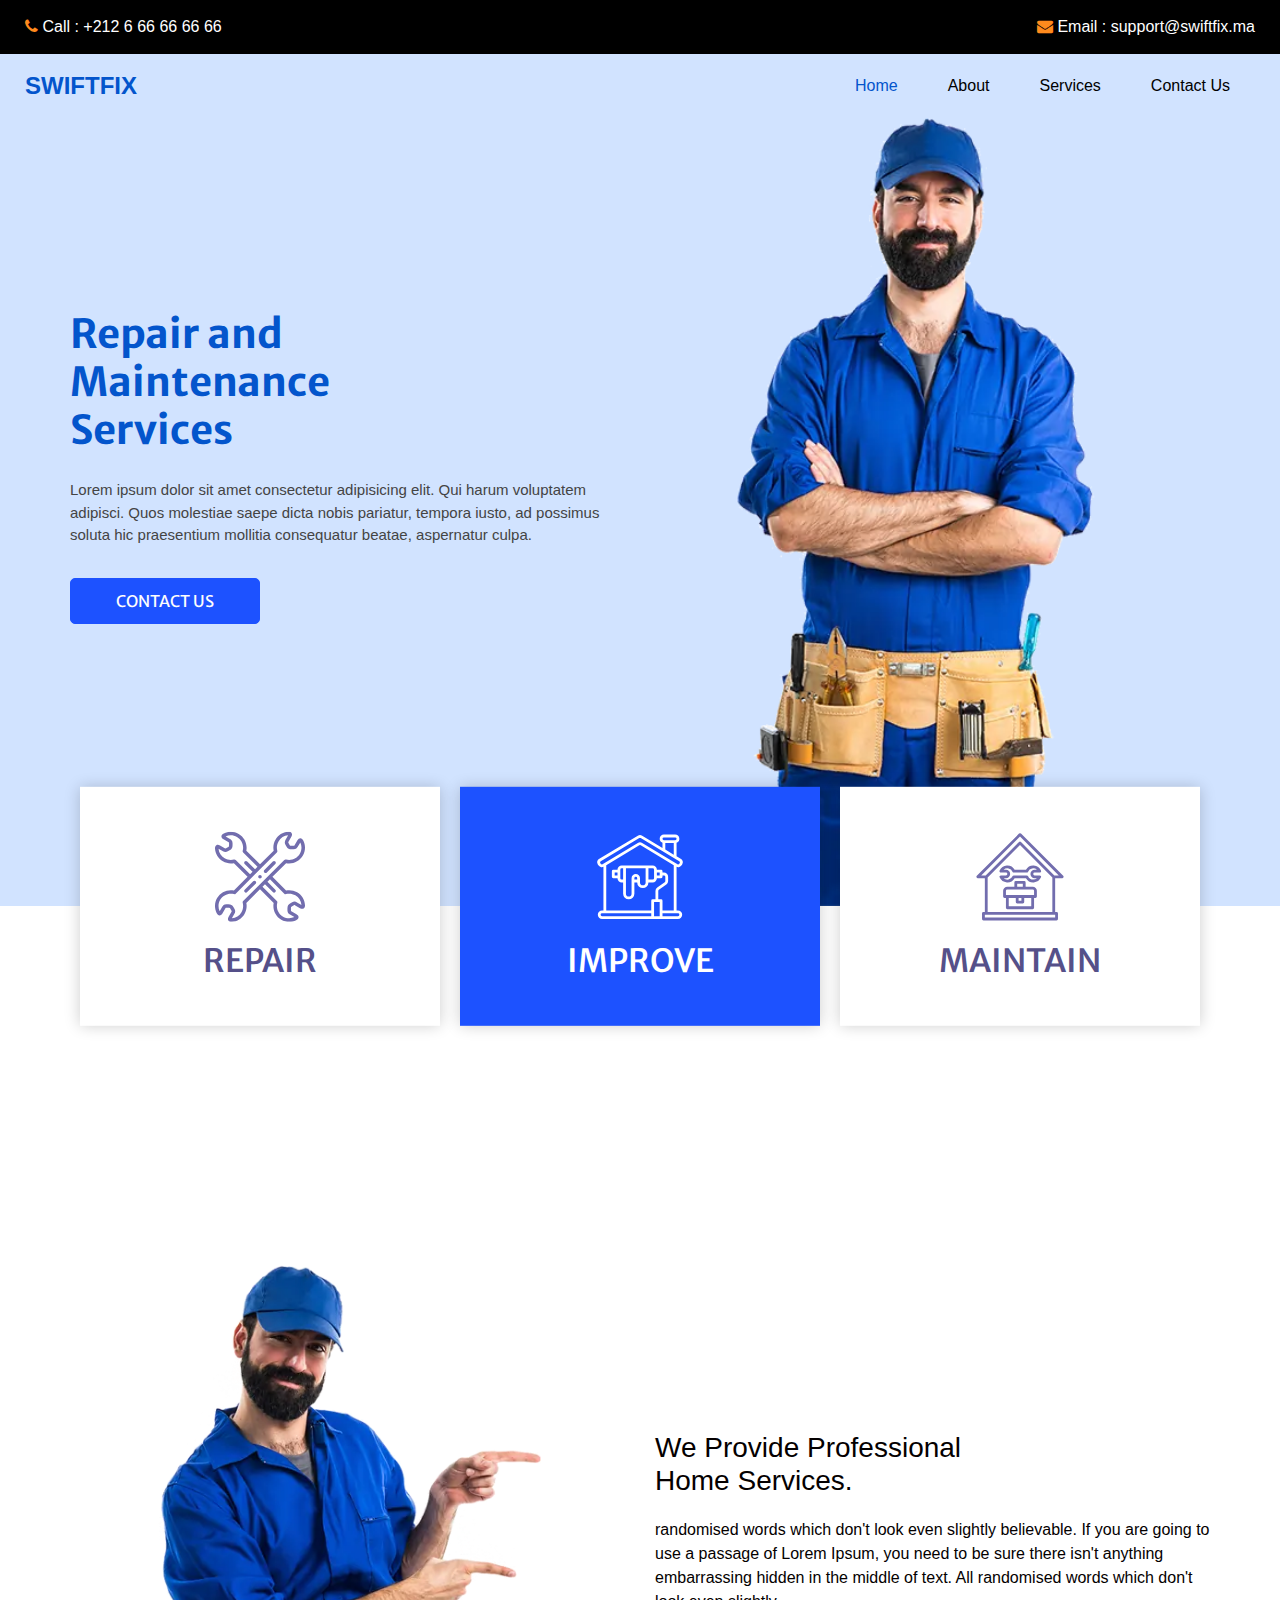
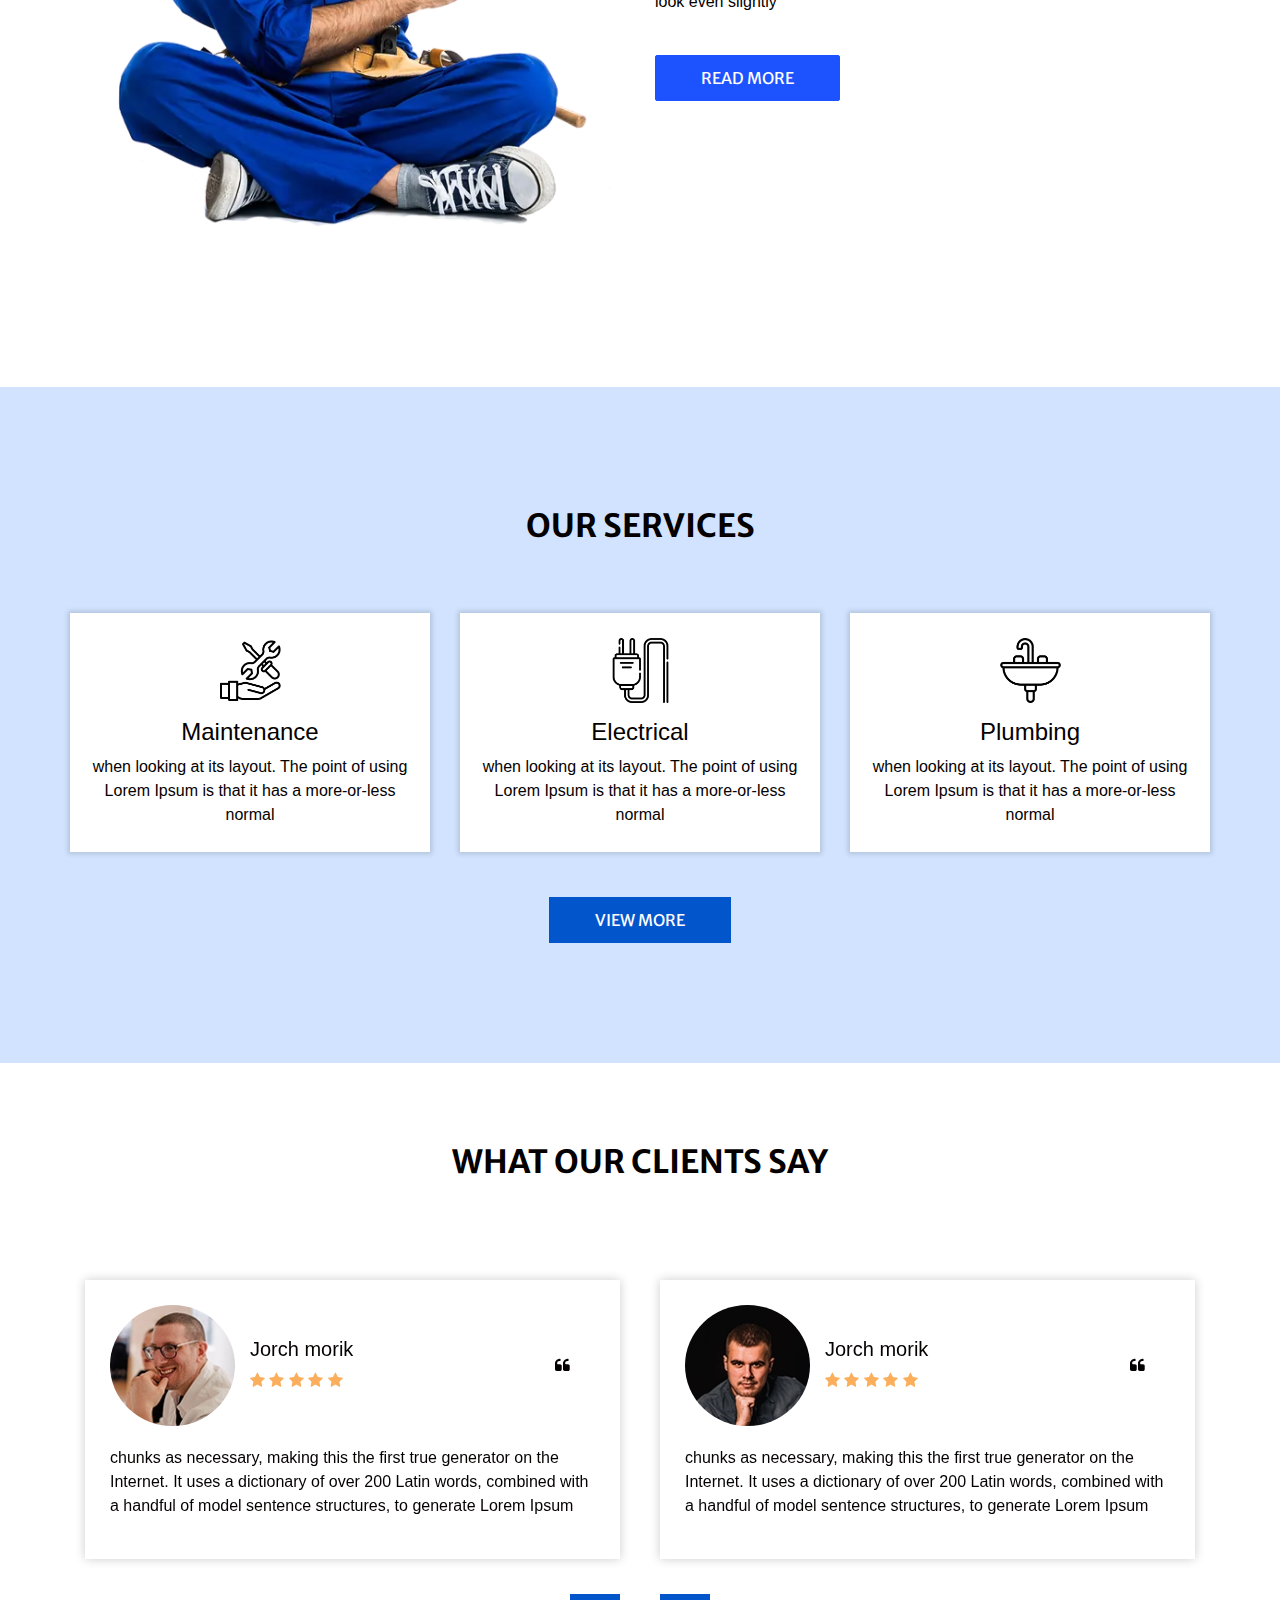
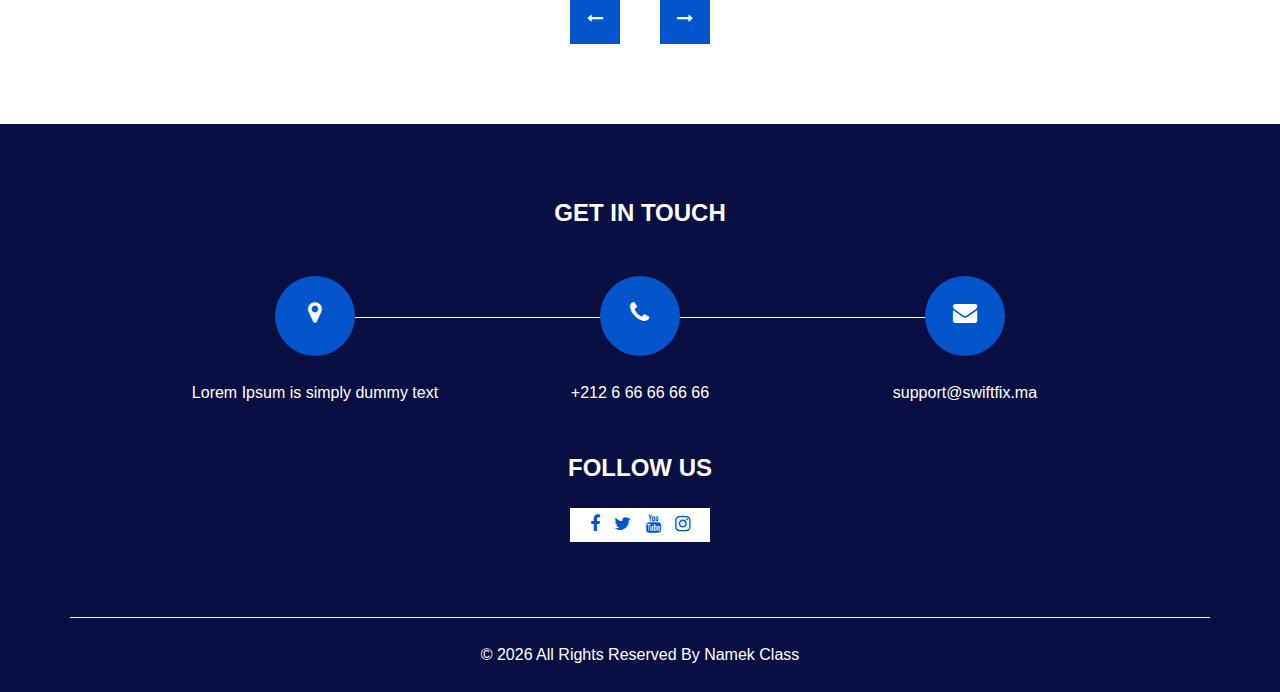
==== commit b0b335d4: "fixxinf carousel 2" ====
(no text change in the page or its own stylesheets)
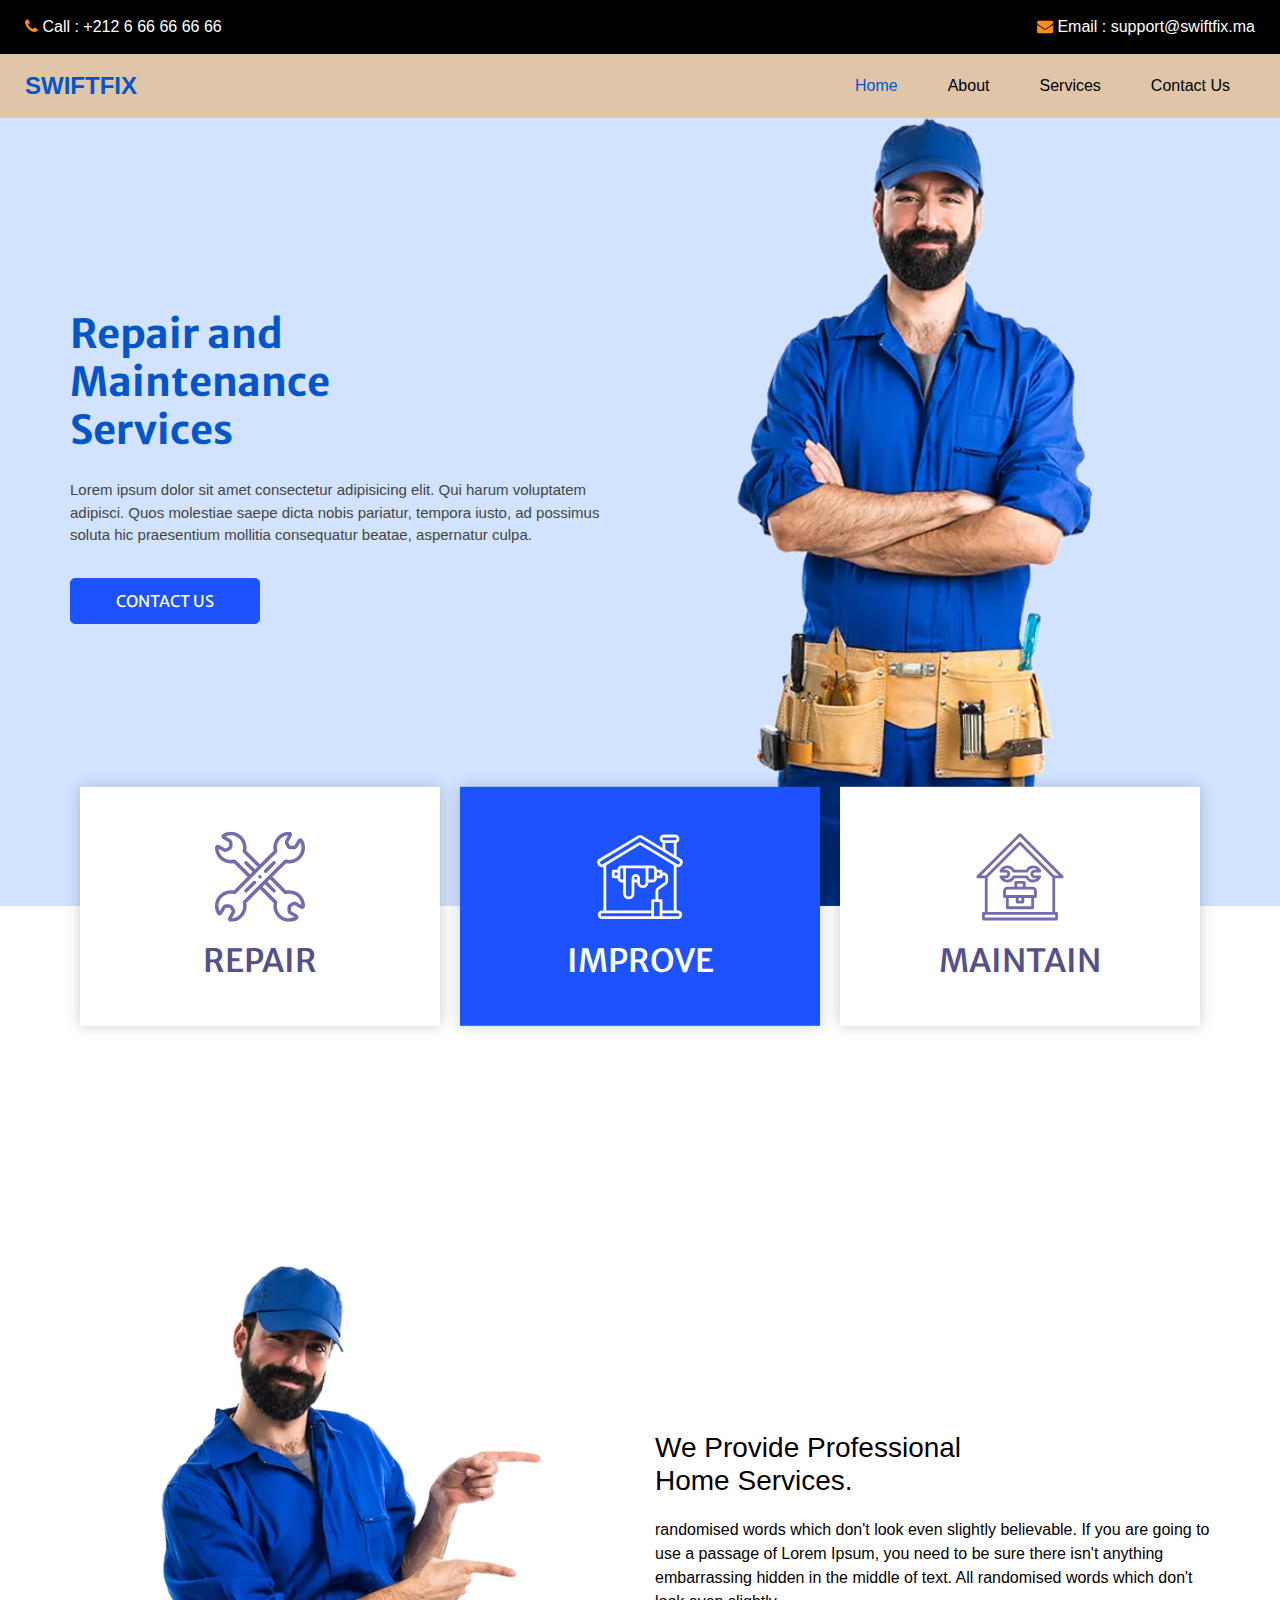
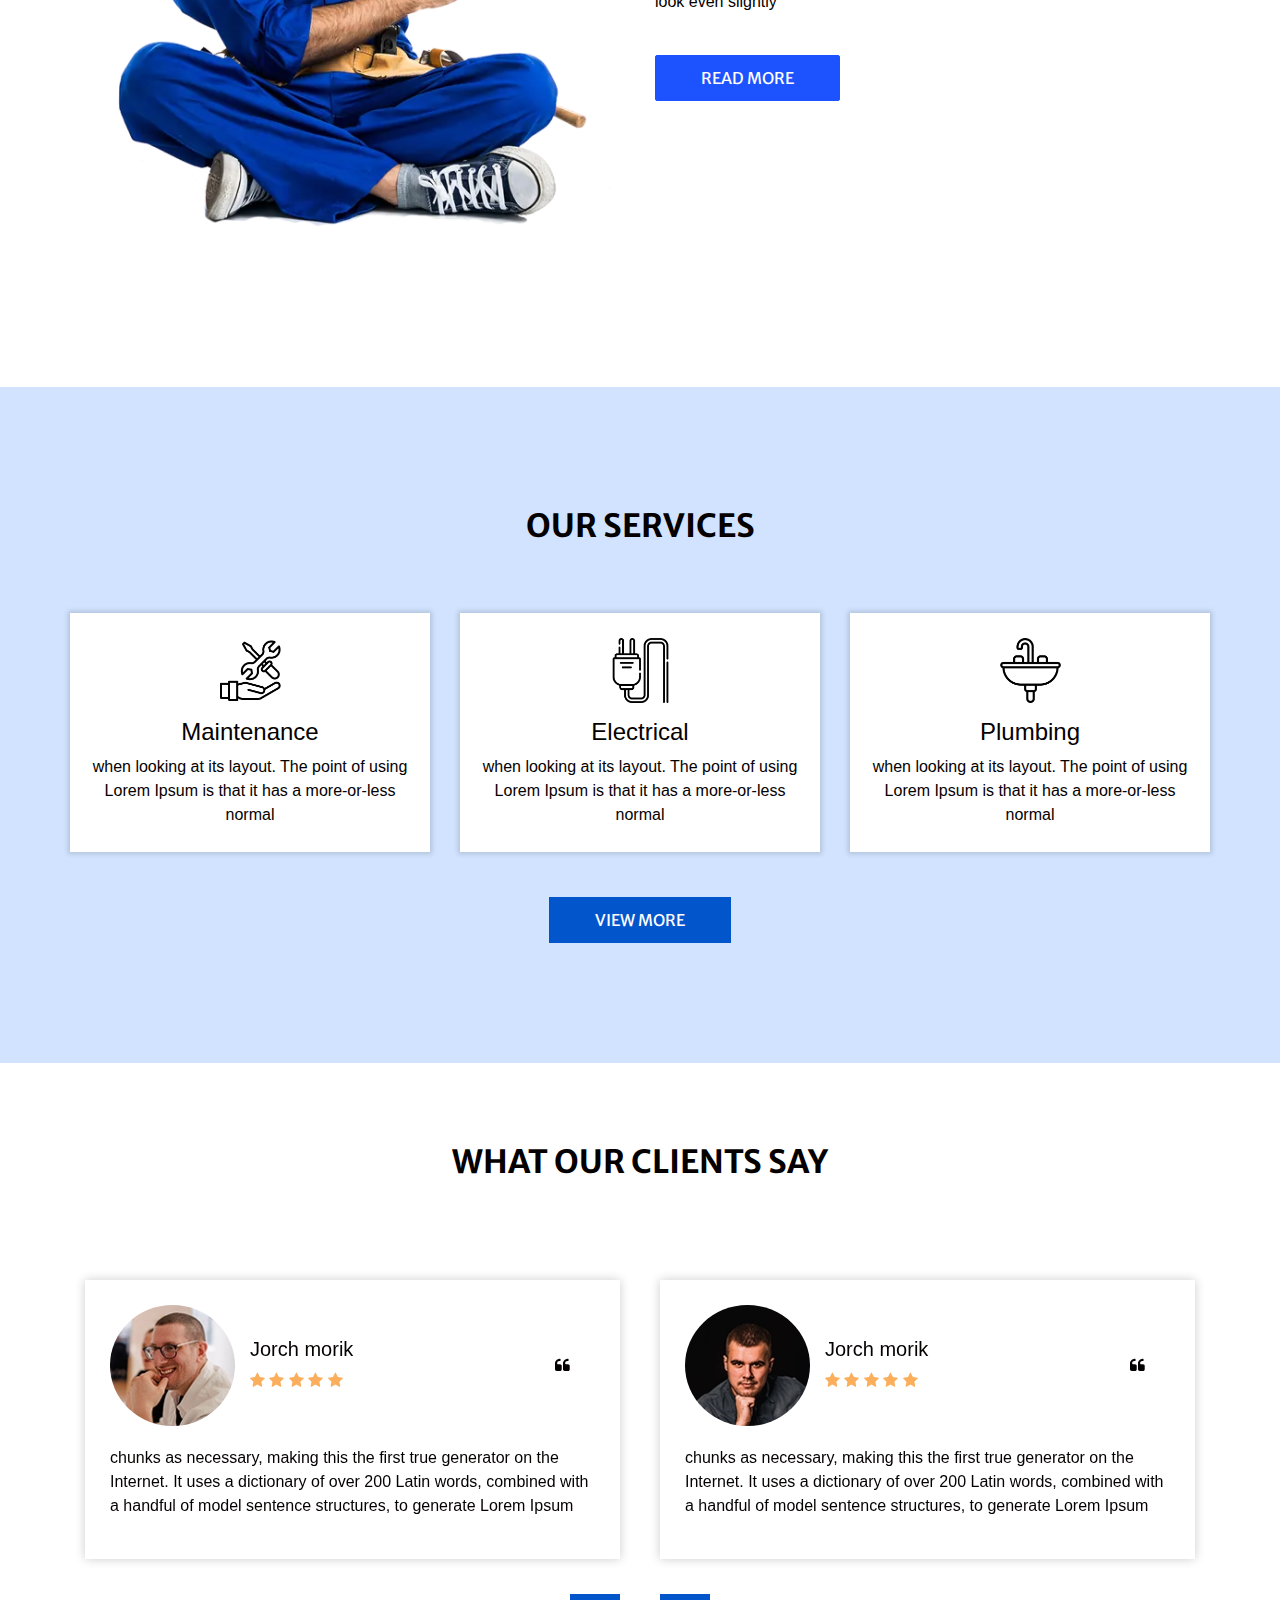
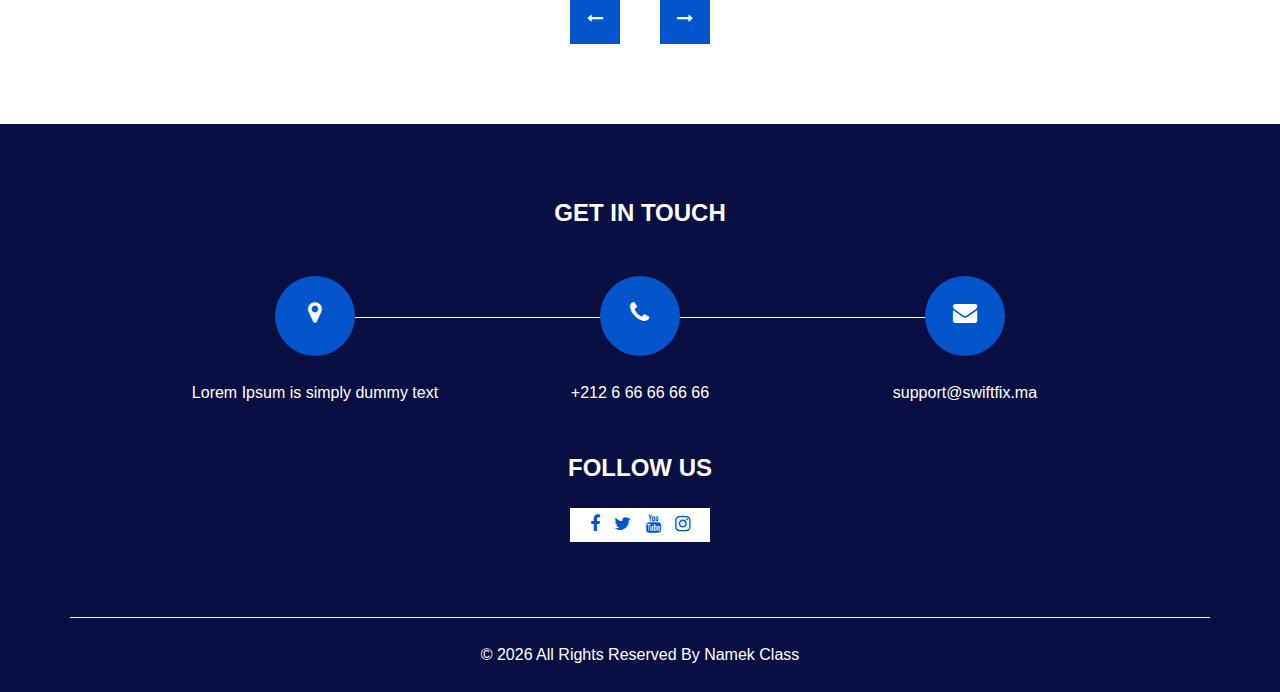
==== commit e08cdad9: "acc" ====
--- a/index.html
+++ b/index.html
@@ -200,7 +200,7 @@
               words which don't look even slightly
             </p>
             <a href="/about.html">
-              Read More
+              Read more
             </a>
           </div>
         </div>
--- a/css/style.css
+++ b/css/style.css
@@ -112,6 +112,7 @@
 
 .header_section .header_bottom {
   padding: 10px 0;
+  background-color: #ff910057;
 }
 
 .navbar-brand {
@@ -297,7 +298,7 @@
 
 .slider_section .detail-box {
   padding-bottom: 90px;
-  
+
 }
 
 
@@ -420,6 +421,10 @@
   grid-row-gap: 0px;
 }
 
+
+
+
+
 .about-main {
   height: 80vh;
   display: flex;
@@ -449,7 +454,7 @@
   height: 100%;
   width: 100%;
   overflow: hidden;
-  background-image: url("../images/about-img.jpg");
+  background-image: url("../images/about-img.webp");
   background-repeat: no-repeat;
   background-size: cover;
   background-position: center;
@@ -494,7 +499,7 @@
 .hero,
 .hero-contact {
   height: 50vh;
-  background-image: url("../images/services.png");
+  background-image: url("../images/services.webp");
   background-repeat: no-repeat;
   background-size: cover;
   background-position: center;
@@ -505,7 +510,7 @@
 }
 
 .hero-contact {
-  background-image: url("../images/decent.jpg");
+  background-image: url("../images/decent.webp");
 }
 
 
@@ -706,9 +711,11 @@
   background-color: transparent;
   color: #0355cc;
 }
+
 .client_section {
   padding-block: 5rem;
 }
+
 .client_section .heading_container {
   -webkit-box-align: center;
   -ms-flex-align: center;
@@ -993,6 +1000,19 @@
   color: inherit;
 }
 
+@media (max-width:850px) {
+
+  .contact_sectionOne {
+    flex-direction: column;
+  }
+
+  .about_section {
+    grid-template-columns: 1fr;
+    grid-template-rows: repeat(2, 1fr);
+
+  }
+}
+
 
 
 
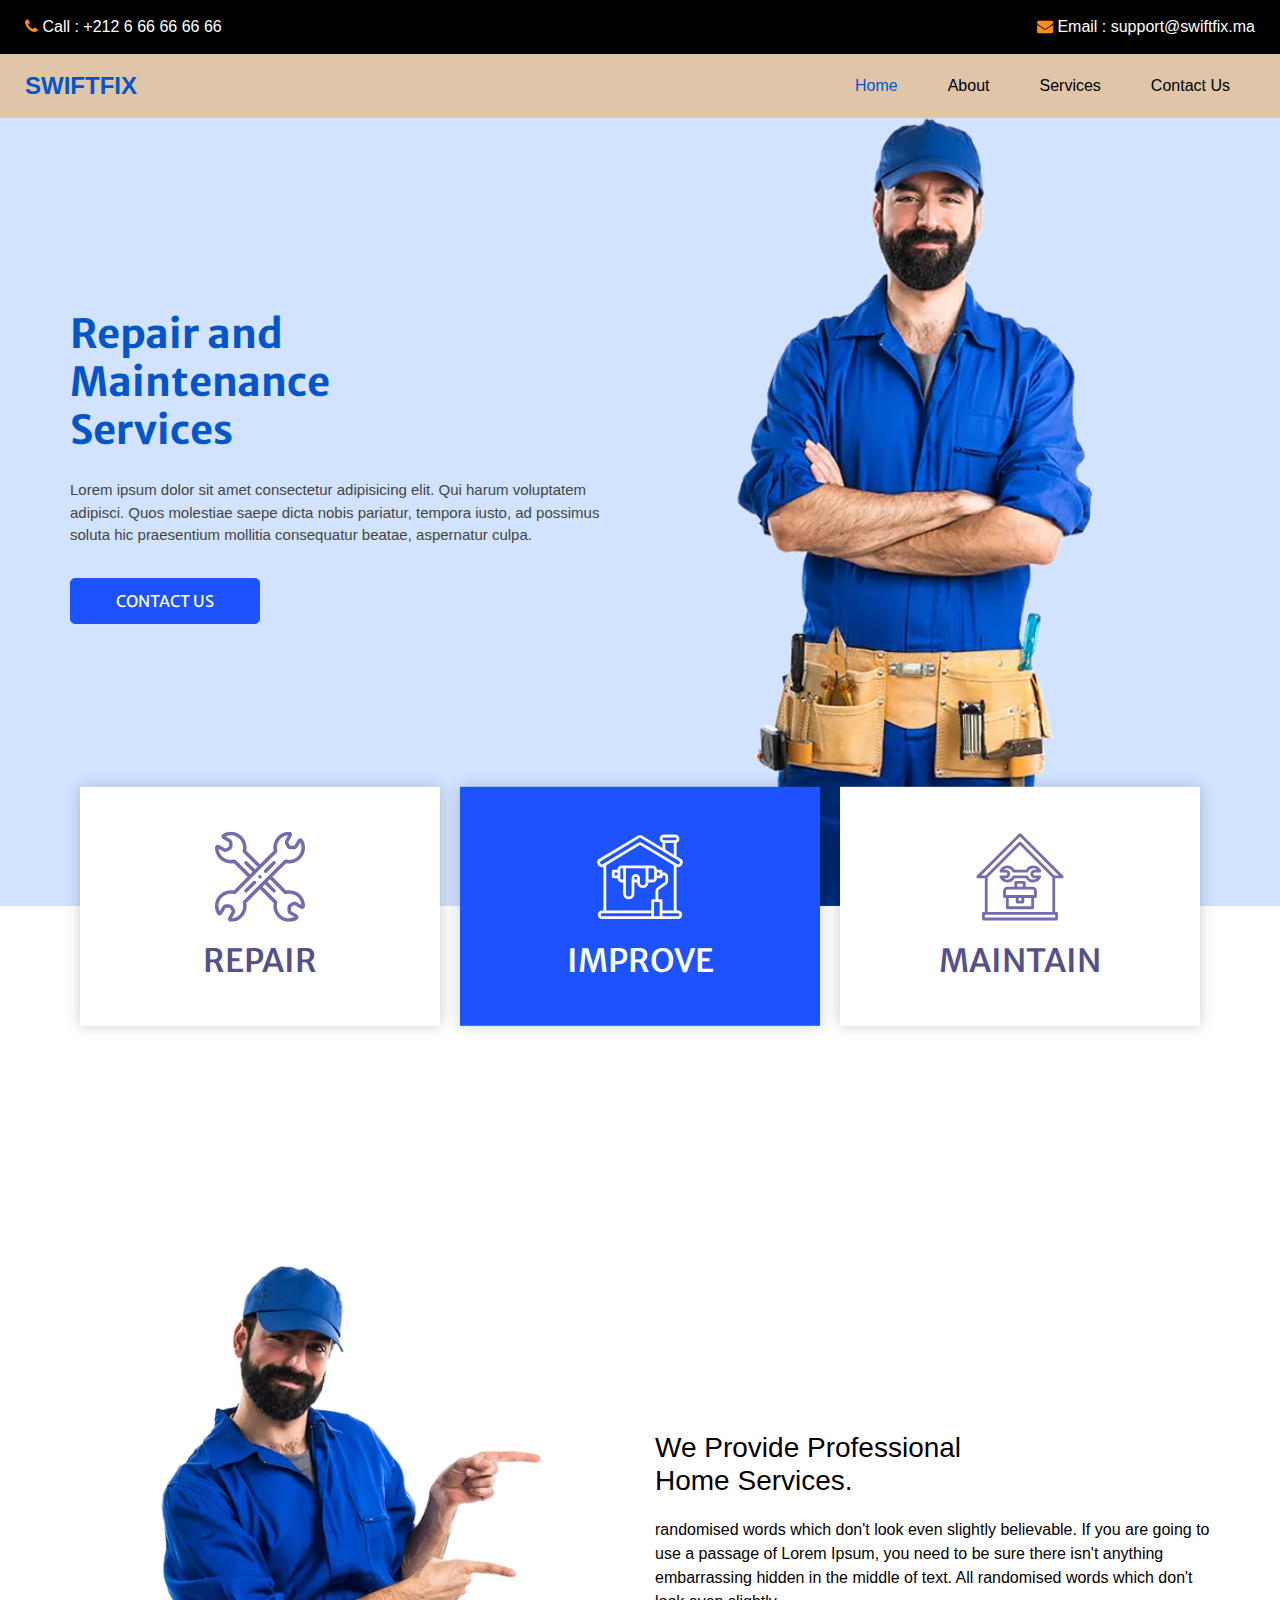
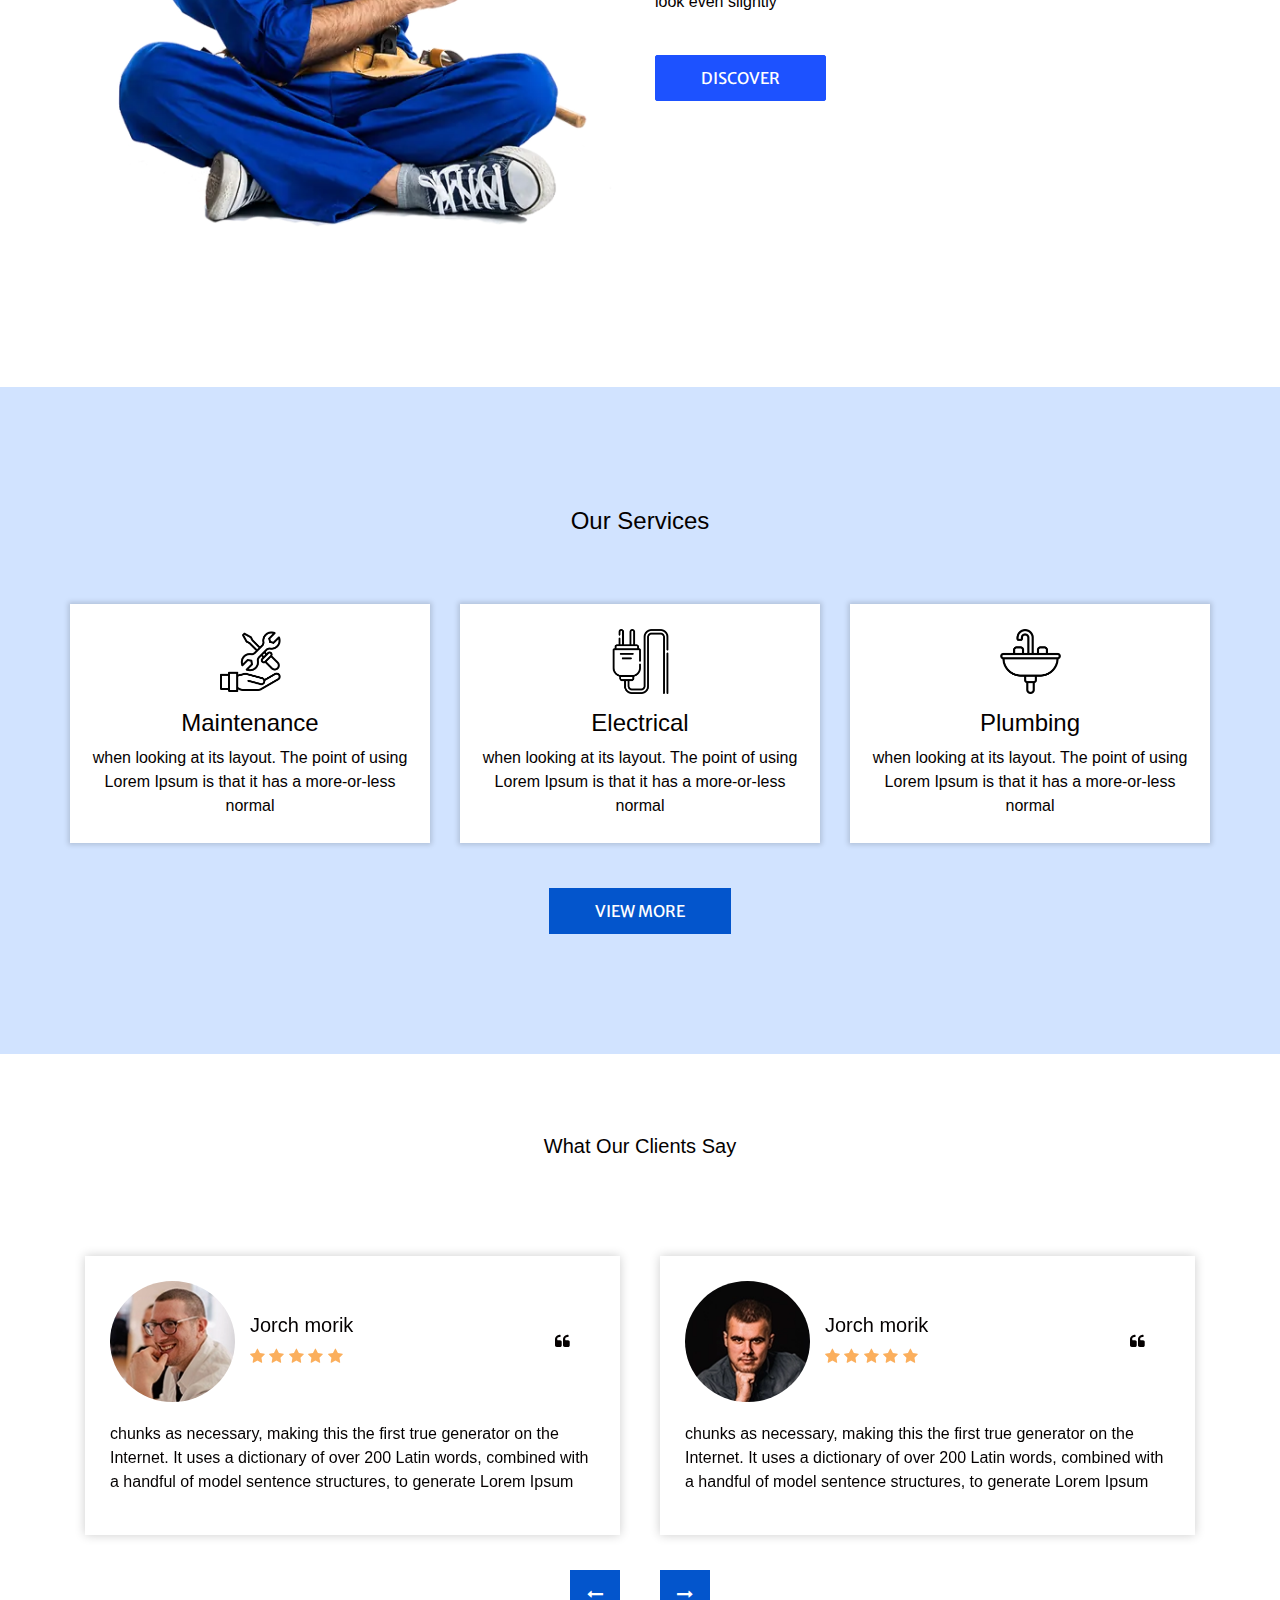
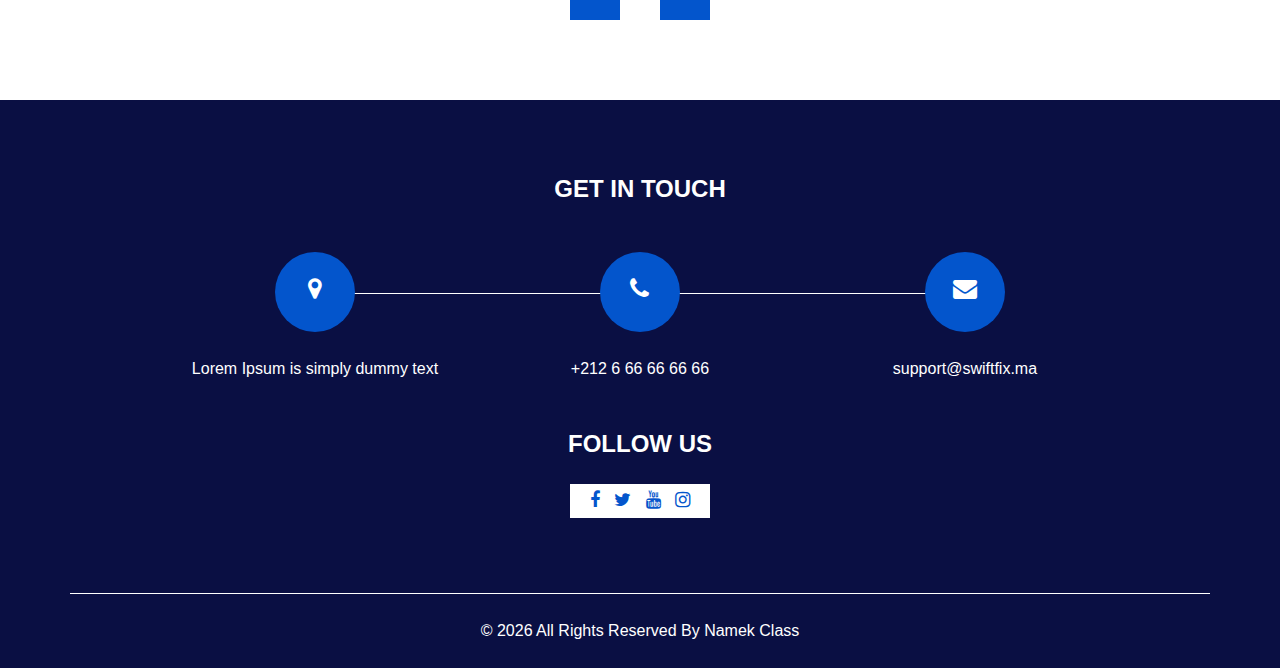
==== commit 2cdc6dfc: "improvements" ====
--- a/index.html
+++ b/index.html
@@ -200,7 +200,7 @@
               words which don't look even slightly
             </p>
             <a href="/about.html">
-              Read more
+              Discover
             </a>
           </div>
         </div>
@@ -215,7 +215,7 @@
   <section class="service_section layout_padding">
     <div class="container ">
       <div class="heading_container heading_center">
-        <h2> Our Services </h2>
+        <h4> Our Services </h4>
       </div>
       <div class="row">
         <div class="col-sm-6 col-md-4 mx-auto">
@@ -284,9 +284,9 @@
   <section class="client_section ">
     <div class="container">
       <div class="heading_container heading_center">
-        <h2>
+        <h5>
           What Our Clients Say
-        </h2>
+        </h5>
       </div>
       <div class="carousel-wrap layout_padding2-top ">
 
--- a/css/style.css
+++ b/css/style.css
@@ -1000,6 +1000,10 @@
   color: inherit;
 }
 
+.title_card {
+  font-weight: bold;
+}
+
 @media (max-width:850px) {
 
   .contact_sectionOne {
